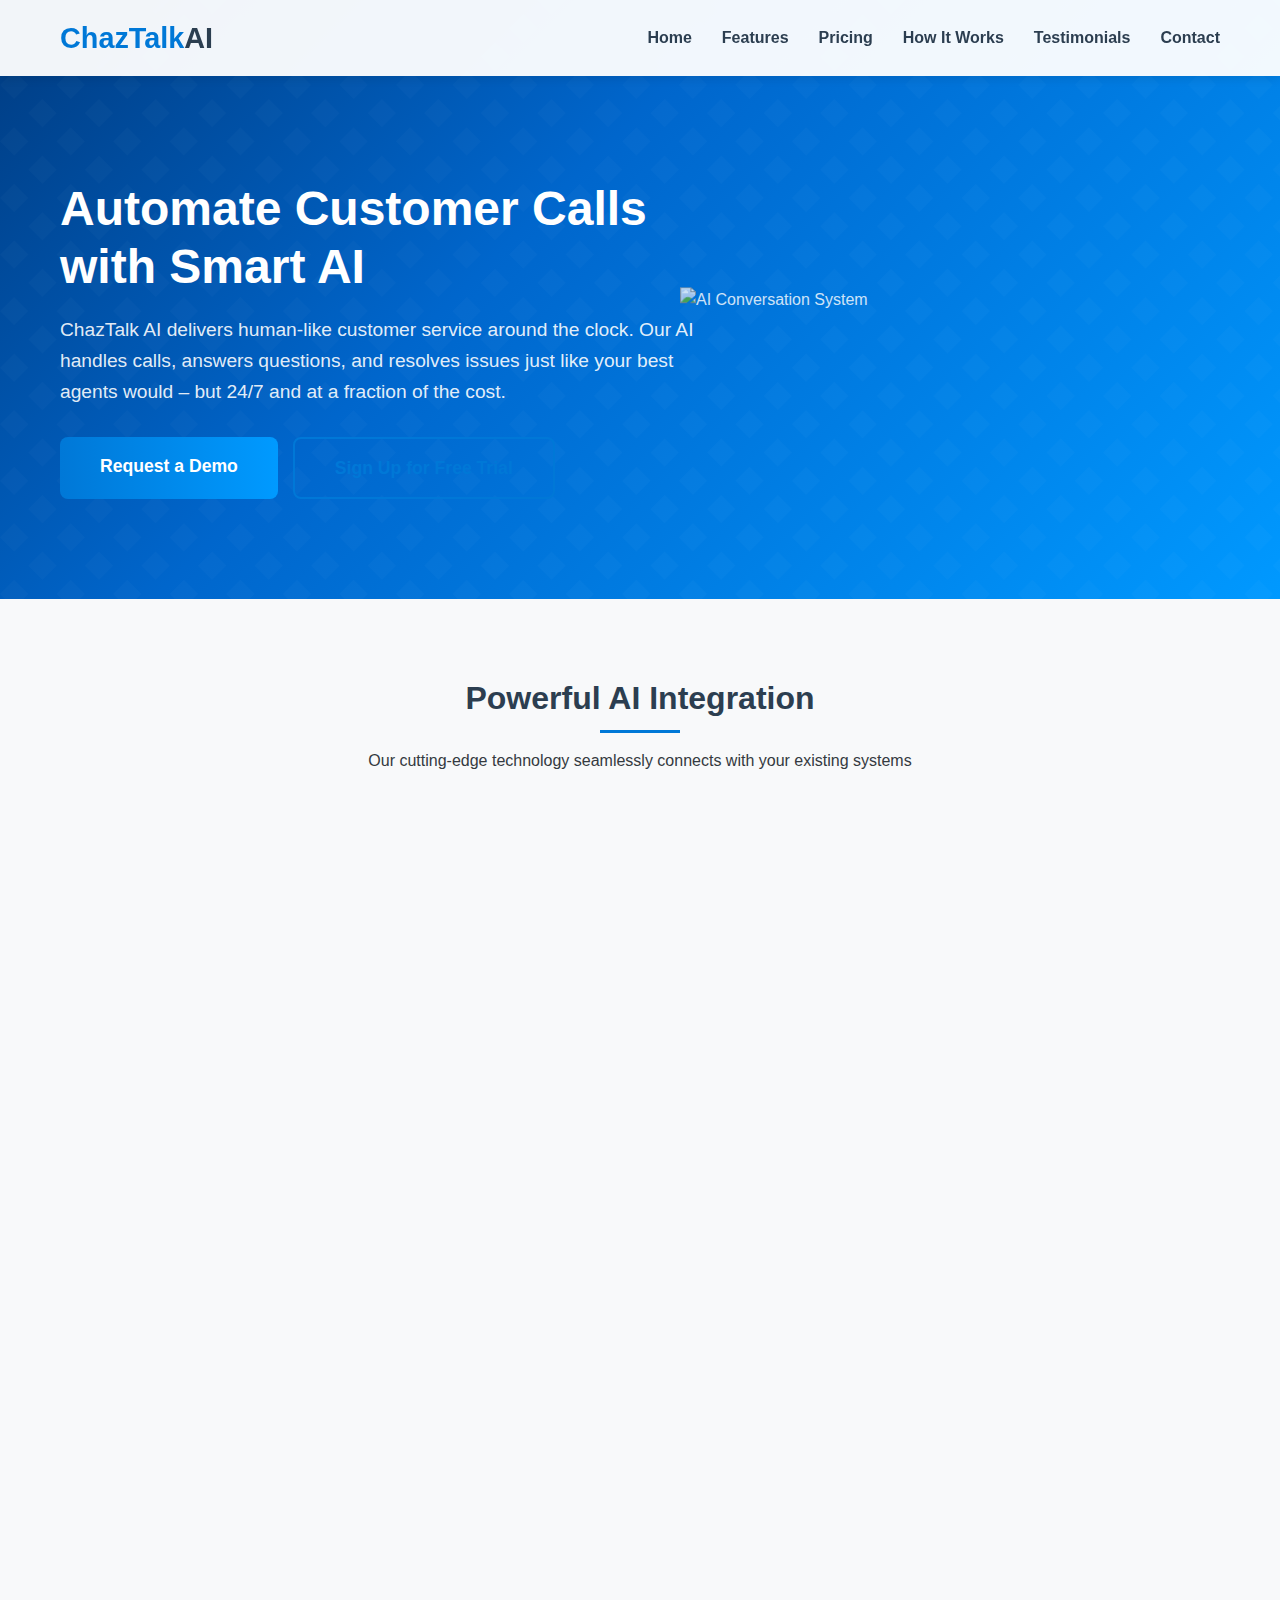
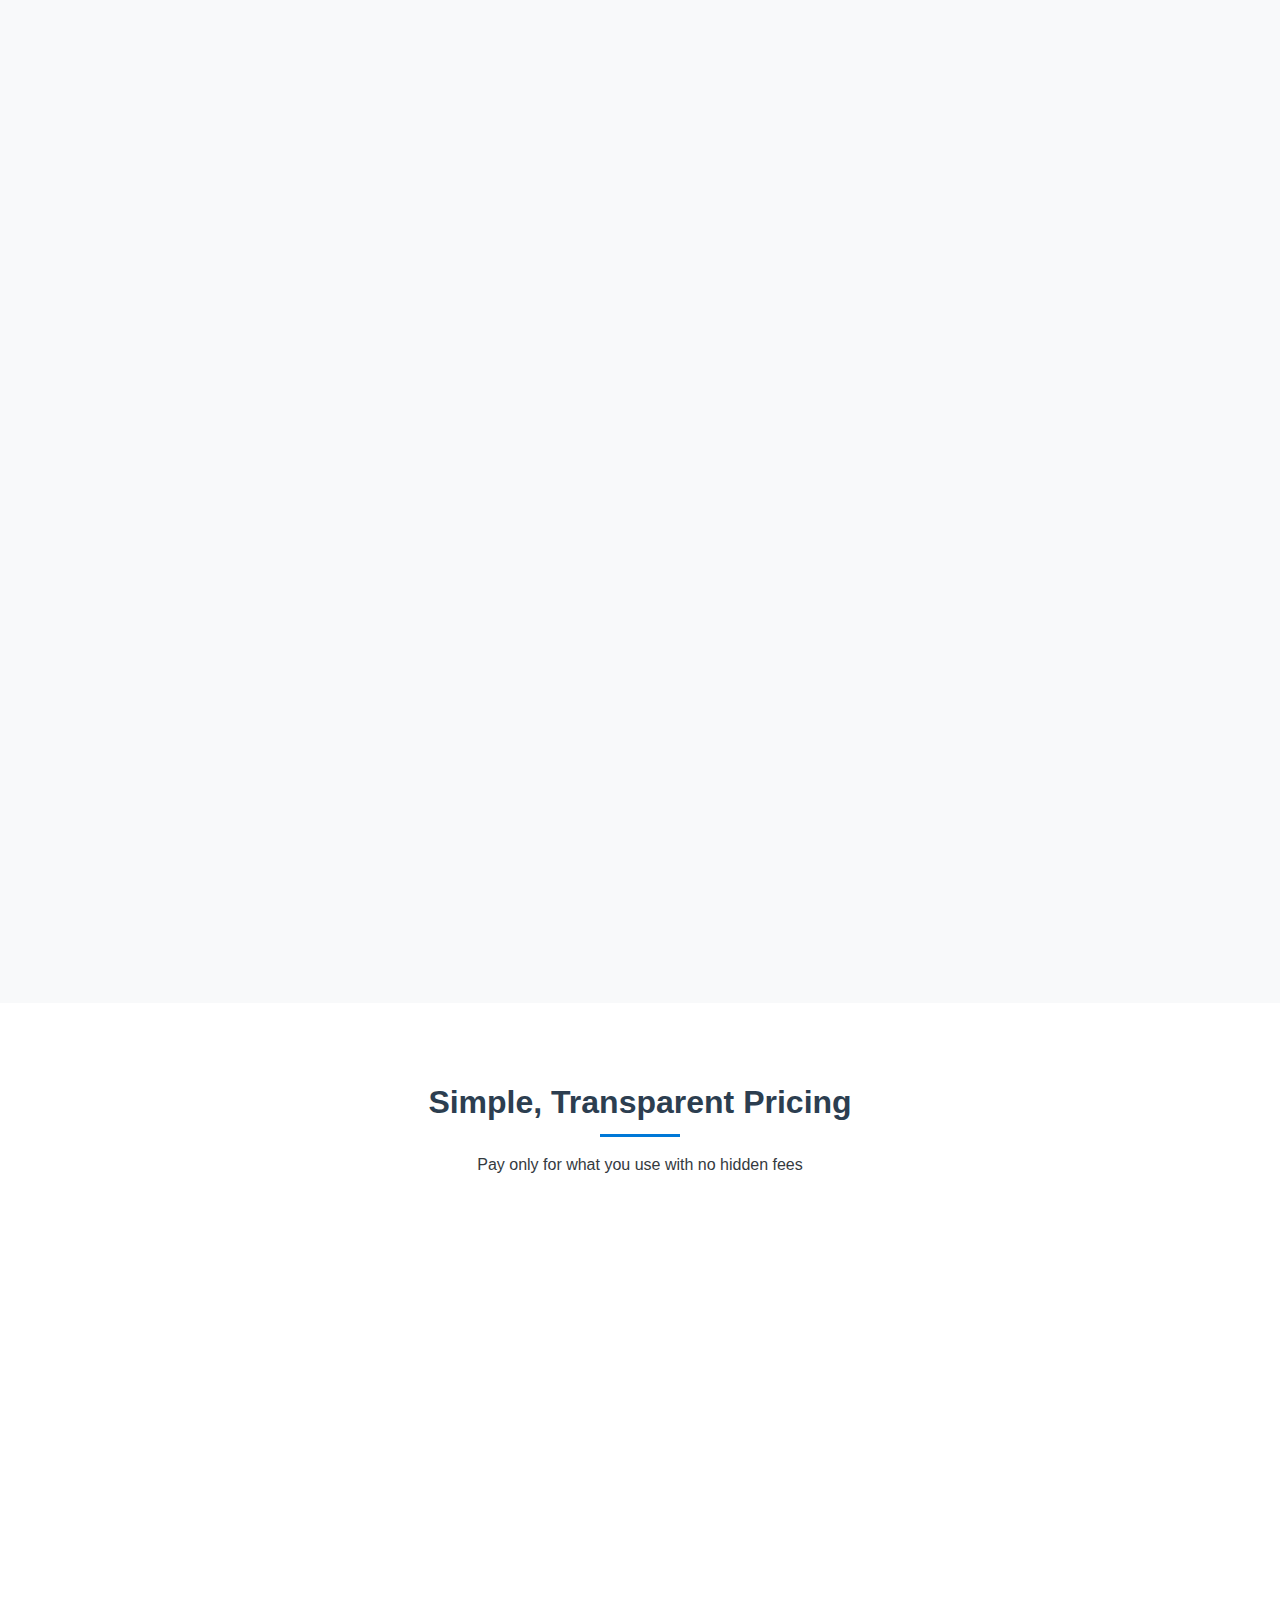
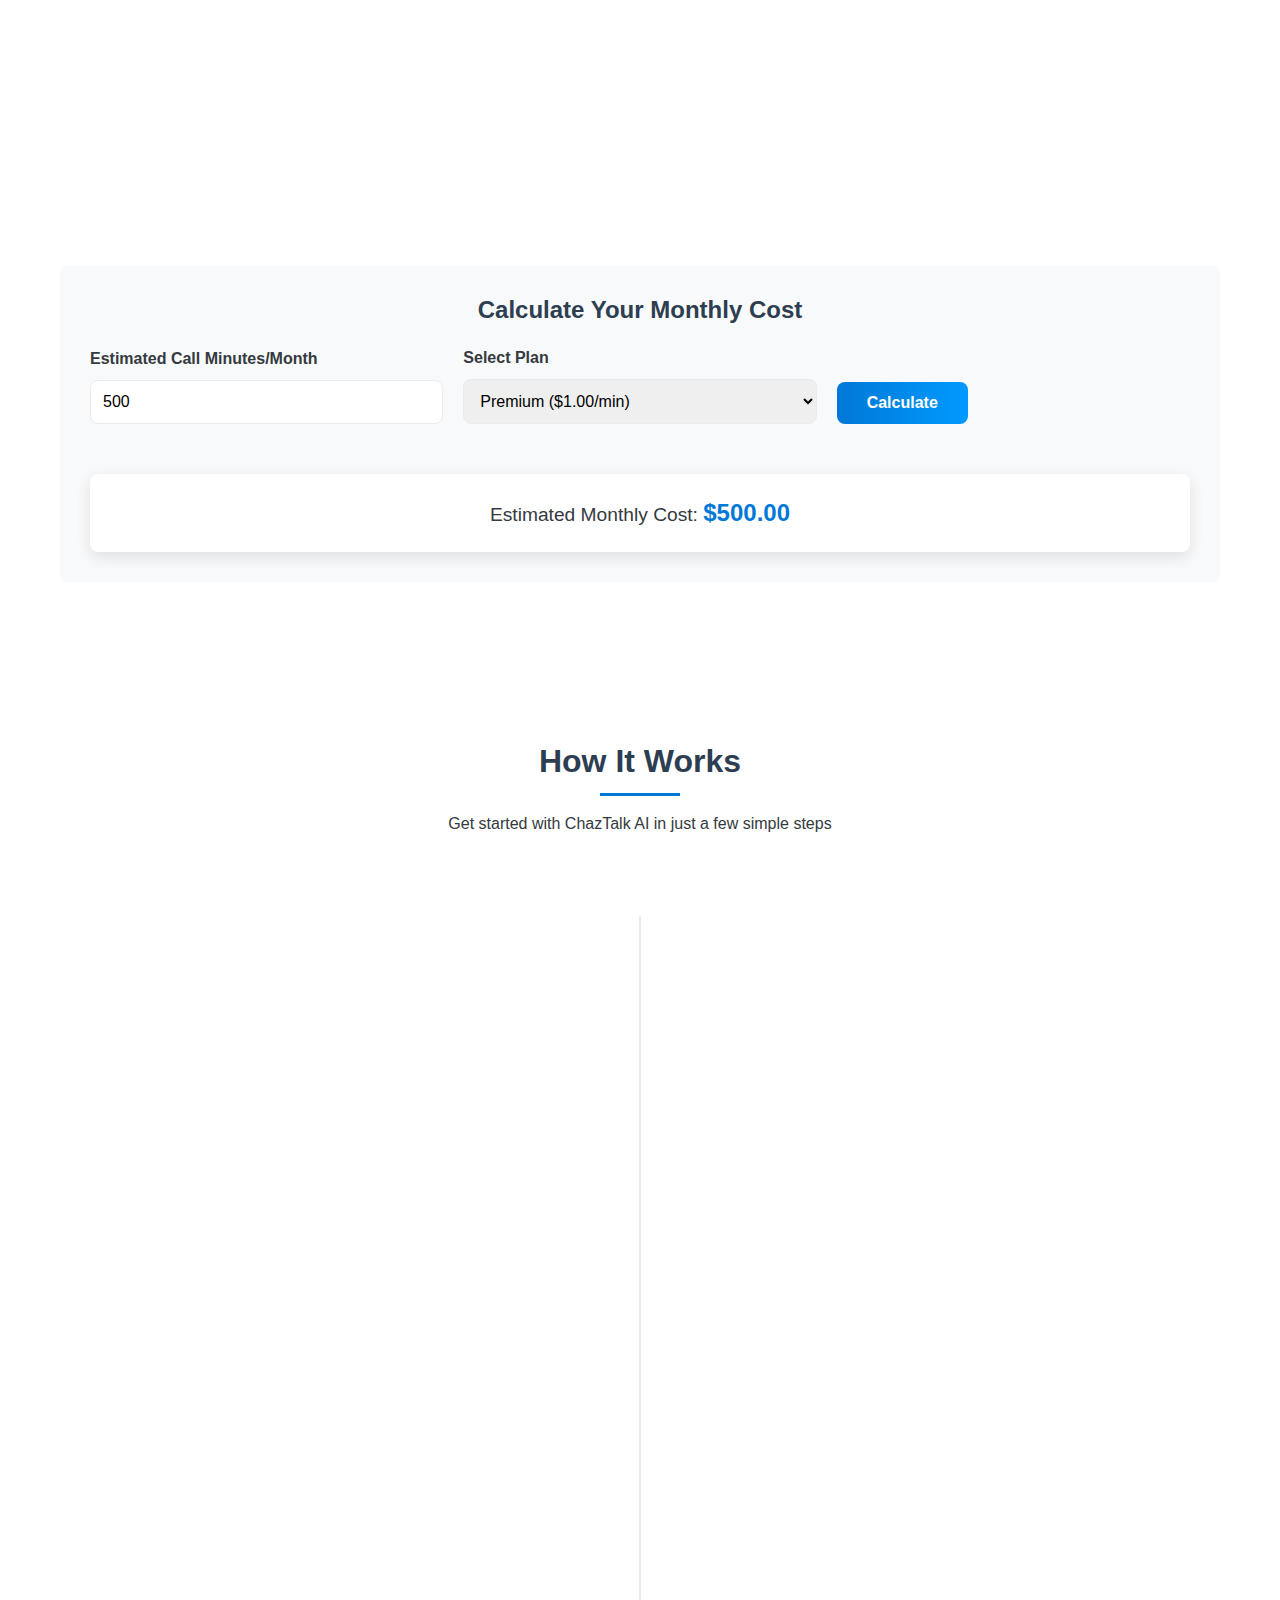
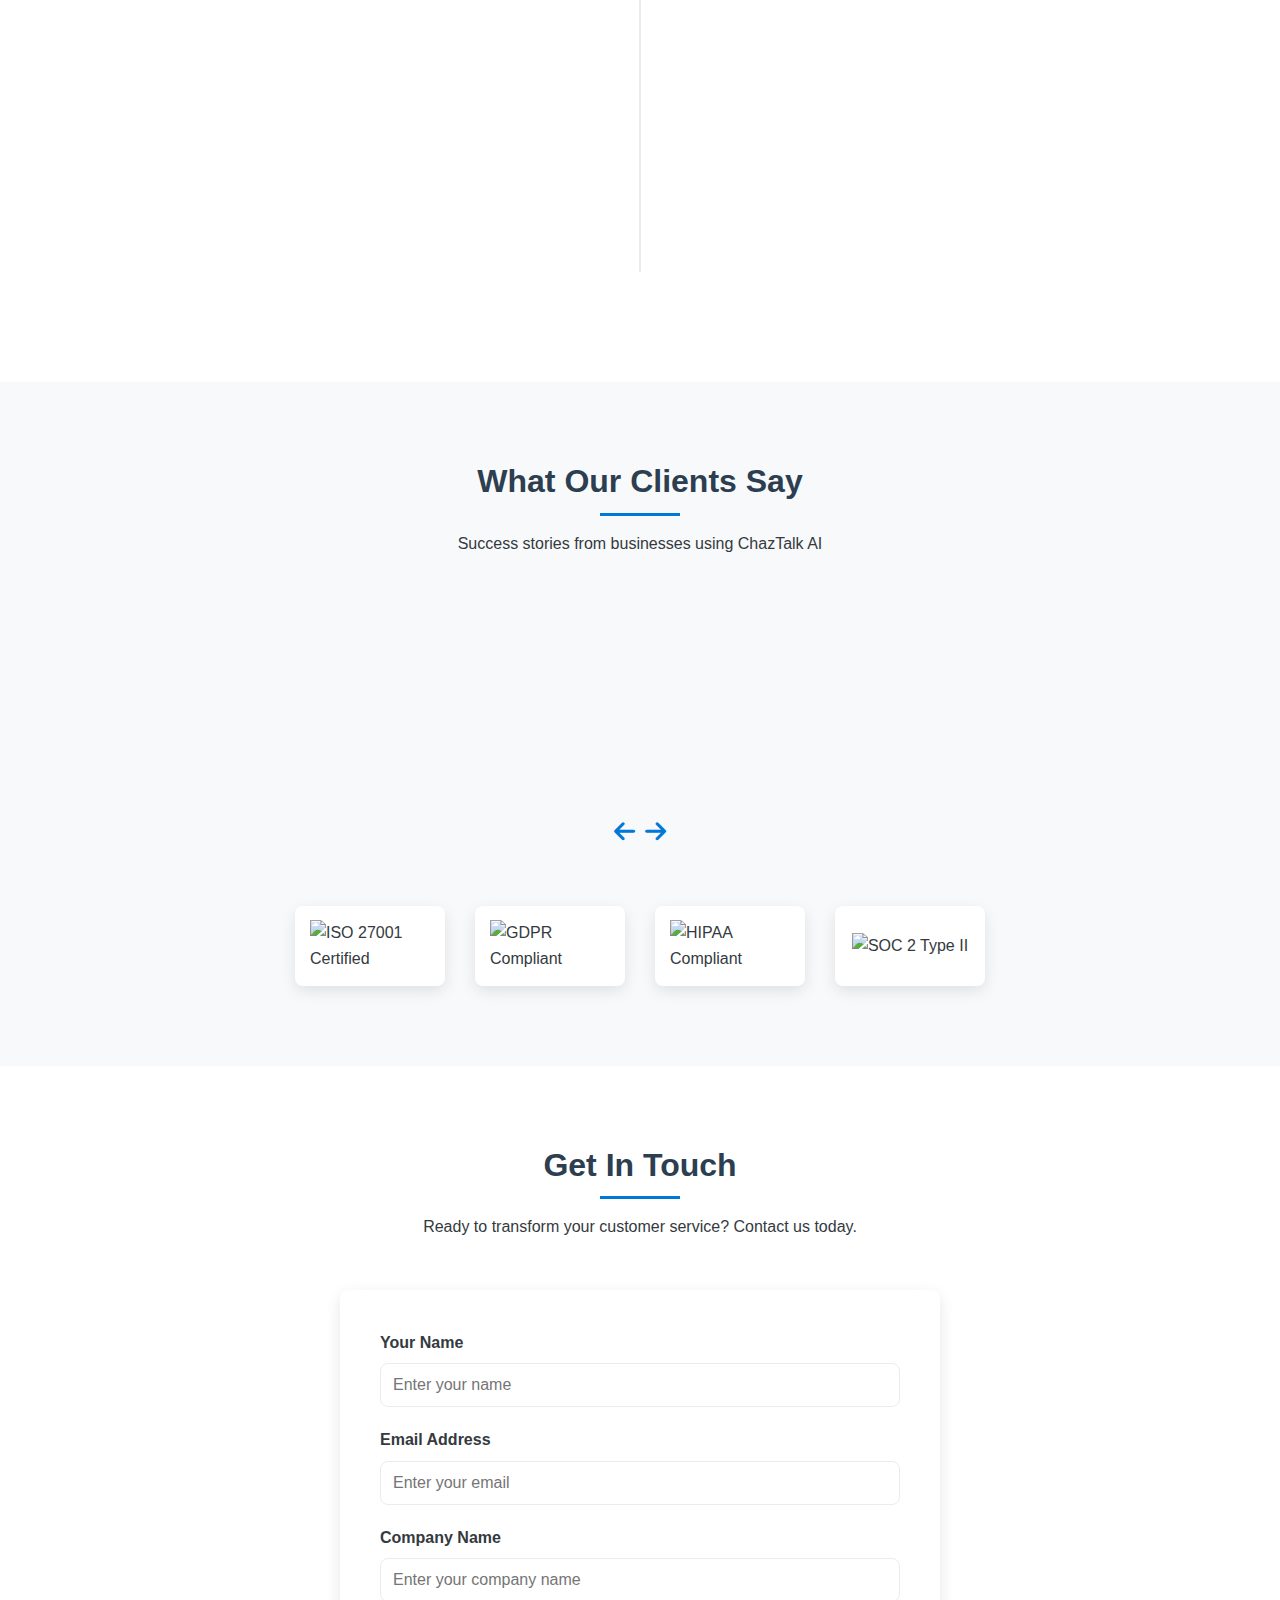
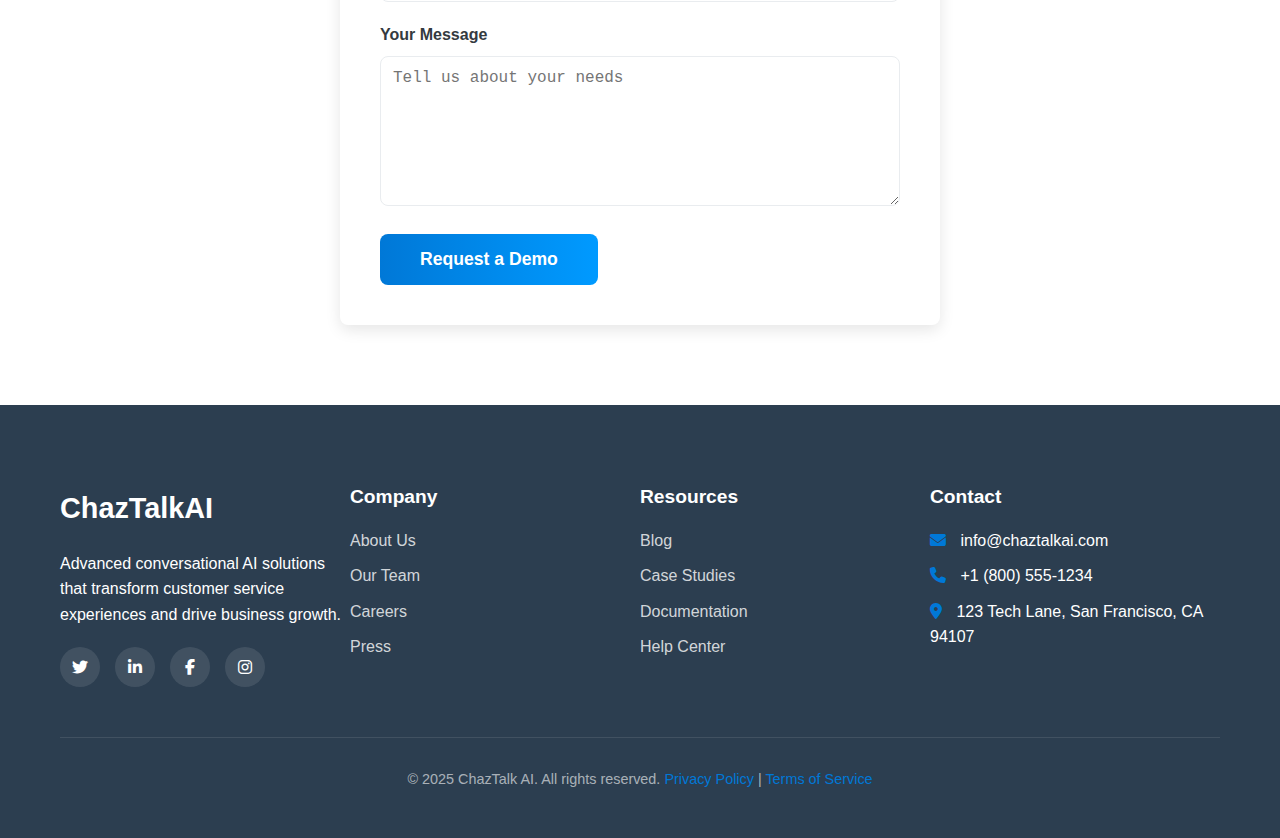
==== index.html @ a745caec "Add files via upload" ====
<!DOCTYPE html>
<html lang="en">
<head>
    <meta charset="UTF-8">
    <meta name="viewport" content="width=device-width, initial-scale=1.0">
    <title>ChazTalk AI - Automate Customer Calls with Smart AI</title>
    <link rel="stylesheet" href="https://cdnjs.cloudflare.com/ajax/libs/font-awesome/6.4.0/css/all.min.css">
    <link rel="stylesheet" href="styles.css">
</head>
<body>
    <!-- Header & Navigation -->
    <header id="header">
        <div class="container flex justify-between items-center">
            <a href="#" class="logo">ChazTalk<span>AI</span></a>
            <button class="mobile-menu-btn" id="mobile-menu-btn">
                <i class="fas fa-bars"></i>
            </button>
            <nav id="nav">
                <ul>
                    <li><a href="#hero">Home</a></li>
                    <li><a href="#features">Features</a></li>
                    <li><a href="#pricing">Pricing</a></li>
                    <li><a href="#journey">How It Works</a></li>
                    <li><a href="#testimonials">Testimonials</a></li>
                    <li><a href="#contact">Contact</a></li>
                </ul>
            </nav>
        </div>
    </header>

    <!-- Hero Section -->
    <section id="hero" class="hero">
        <div class="container">
            <div class="hero-content">
                <h1>Automate Customer Calls with Smart AI</h1>
                <p>ChazTalk AI delivers human-like customer service around the clock. Our AI handles calls, answers questions, and resolves issues just like your best agents would – but 24/7 and at a fraction of the cost.</p>
                <div class="hero-buttons">
                    <a href="#contact" class="btn btn-lg">Request a Demo</a>
                    <a href="#pricing" class="btn btn-lg btn-outline">Sign Up for Free Trial</a>
                </div>
            </div>
            <img src="/api/placeholder/600/400" alt="AI Conversation System" class="hero-image">
        </div>
    </section>

    <!-- Features Section -->
    <section id="features" class="features section">
        <div class="container">
            <div class="section-title">
                <h2>Powerful AI Integration</h2>
                <p>Our cutting-edge technology seamlessly connects with your existing systems</p>
            </div>
            <div class="flex flex-wrap gap-20">
                <div class="feature-card" style="width: 100%;">
                    <div style="display: flex; align-items: center; gap: 30px;">
                        <div style="flex: 1;">
                            <div class="feature-icon">
                                <i class="fas fa-chart-line"></i>
                            </div>
                            <h3>Boosted Lead Conversion 📈</h3>
                            <p>Why does lead conversion matter?<br>
                            Generating leads is just the first step—nurturing and converting them into paying customers is where the real challenge lies. Prospective buyers often have questions, hesitations, or require additional information before making a purchase. ChazTalk AI helps businesses bridge this gap by providing instant, personalized engagement at critical decision-making moments.</p>
                        </div>
                        <div style="flex: 1;">
                            <img src="pics/customerphone.jpg" alt="Lead Conversion" style="width: 100%; border-radius: var(--border-radius); box-shadow: var(--box-shadow);">
                        </div>
                    </div>
                </div>
                <div class="feature-card" style="width: 100%;">
                    <div style="display: flex; align-items: center; gap: 30px;">
                        <div style="flex: 1;">
                            <img src="pics/elevenlabs.jpg" alt="Eleven Labs Voice Synthesis" style="width: 100%; border-radius: var(--border-radius); box-shadow: var(--box-shadow);">
                        </div>
                        <div style="flex: 1;">
                            <div class="feature-icon">
                                <i class="fas fa-microphone"></i>
                            </div>
                            <h3>Eleven Labs Voice</h3>
                            <p>Utilize lifelike voice synthesis that's indistinguishable from human speech, available in multiple languages and accents. Create a consistent brand voice that resonates with your customers and provides a natural, engaging conversation experience.</p>
                        </div>
                    </div>
                </div>
                <div class="feature-card" style="width: 100%;">
                    <div style="display: flex; align-items: center; gap: 30px;">
                        <div style="flex: 1;">
                            <div class="feature-icon">
                                <i class="fas fa-clock"></i>
                            </div>
                            <h3>24/7 Availability 🌍</h3>
                            <p>Unlike human agents, ChazTalk AI never sleeps, providing instant, round-the-clock support to customers worldwide. Whether answering late-night inquiries, capturing leads outside business hours, or assisting international clients in different time zones, AI ensures no opportunity is missed. By automating routine tasks, businesses reduce operational costs while maintaining consistent, high-quality service across websites, mobile apps, and social media. With seamless, 24/7 engagement, companies can enhance customer satisfaction, boost sales, and stay ahead of competitors. 🚀</p>
                        </div>
                        <div style="flex: 1;">
                            <img src="pics/24-7availability.jpg" alt="24/7 Availability" style="width: 100%; border-radius: var(--border-radius); box-shadow: var(--box-shadow);">
                        </div>
                    </div>
                </div>
                <div class="feature-card" style="width: 100%;">
                    <div style="display: flex; align-items: center; gap: 30px;">
                        <div style="flex: 1;">
                            <img src="pics/scalablesolution.jpg" alt="Scalable Solutions" style="width: 100%; border-radius: var(--border-radius); box-shadow: var(--box-shadow);">
                        </div>
                        <div style="flex: 1;">
                            <div class="feature-icon">
                                <i class="fas fa-expand-arrows-alt"></i>
                            </div>
                            <h3>Scalable & Adaptable Solutions 🔄</h3>
                            <p>Whether you're a startup or an enterprise, ChazTalk AI scales effortlessly to match your needs—handling growing customer demand without increasing overhead. It integrates seamlessly with CRMs, e-commerce platforms, and marketing tools, providing real-time, omnichannel support across websites, social media, and messaging apps. Customizable and industry-flexible, it adapts to your business goals, optimizing customer interactions, lead generation, and workflow automation. With 99.9% uptime, faster response times, and up to 60% cost savings, ChazTalk AI empowers businesses to scale efficiently while delivering top-tier experiences. 🚀</p>
                        </div>
                    </div>
                </div>
            </div>
        </div>
    </section>

    <!-- Pricing Section -->
    <section id="pricing" class="pricing section">
        <div class="container">
            <div class="section-title">
                <h2>Simple, Transparent Pricing</h2>
                <p>Pay only for what you use with no hidden fees</p>
            </div>
            <div class="grid grid-cols-3 pricing-table">
                <div class="pricing-card">
                    <h3>Basic</h3>
                    <div class="price">$0.50<small>/minute</small></div>
                    <p>Perfect for small businesses just getting started with AI customer service</p>
                    <ul class="pricing-features">
                        <li><i class="fas fa-check"></i> Up to 1,000 minutes/month</li>
                        <li><i class="fas fa-check"></i> Basic voice customization</li>
                        <li><i class="fas fa-check"></i> Email support</li>
                        <li><i class="fas fa-check"></i> Call analytics dashboard</li>
                    </ul>
                    <a href="#contact" class="btn">Start Free Trial</a>
                </div>
                <div class="pricing-card featured">
                    <h3>Premium</h3>
                    <div class="price">$1.00<small>/minute</small></div>
                    <p>Ideal for growing businesses with moderate call volumes</p>
                    <ul class="pricing-features">
                        <li><i class="fas fa-check"></i> Up to 5,000 minutes/month</li>
                        <li><i class="fas fa-check"></i> Advanced voice customization</li>
                        <li><i class="fas fa-check"></i> Priority email & chat support</li>
                        <li><i class="fas fa-check"></i> Advanced analytics & reporting</li>
                        <li><i class="fas fa-check"></i> Custom conversation flows</li>
                    </ul>
                    <a href="#contact" class="btn">Start Free Trial</a>
                </div>
                <div class="pricing-card">
                    <h3>Enterprise</h3>
                    <div class="price">$1.50<small>/minute</small></div>
                    <p>Comprehensive solution for large-scale operations</p>
                    <ul class="pricing-features">
                        <li><i class="fas fa-check"></i> Unlimited minutes</li>
                        <li><i class="fas fa-check"></i> Full voice & personality customization</li>
                        <li><i class="fas fa-check"></i> 24/7 dedicated support</li>
                        <li><i class="fas fa-check"></i> Enterprise-grade security</li>
                        <li><i class="fas fa-check"></i> API access & custom integrations</li>
                        <li><i class="fas fa-check"></i> Multi-language support</li>
                    </ul>
                    <a href="#contact" class="btn">Contact Sales</a>
                </div>
            </div>

            <!-- Pricing Calculator -->
            <div class="calculator">
                <h3 class="text-center">Calculate Your Monthly Cost</h3>
                <div class="calculator-form">
                    <div class="form-group">
                        <label for="estimated-minutes">Estimated Call Minutes/Month</label>
                        <input type="number" id="estimated-minutes" min="1" value="500">
                    </div>
                    <div class="form-group">
                        <label for="plan">Select Plan</label>
                        <select id="plan">
                            <option value="0.50">Basic ($0.50/min)</option>
                            <option value="1.00" selected>Premium ($1.00/min)</option>
                            <option value="1.50">Enterprise ($1.50/min)</option>
                        </select>
                    </div>
                    <div class="form-group">
                        <button type="button" class="btn" id="calculate-btn">Calculate</button>
                    </div>
                </div>
                <div class="calculator-result" id="calculator-result">
                    <p>Estimated Monthly Cost: <strong id="cost-result">$500.00</strong></p>
                </div>
            </div>
        </div>
    </section>

    <!-- User Journey Section -->
    <section id="journey" class="user-journey section">
        <div class="container">
            <div class="section-title">
                <h2>How It Works</h2>
                <p>Get started with ChazTalk AI in just a few simple steps</p>
            </div>
            <div class="journey-steps">
                <div class="journey-step">
                    <div class="step-number">1</div>
                    <div class="step-content">
                        <h3>Sign Up & Create Account</h3>
                        <p>Create your ChazTalk AI account, select your plan, and set up billing information. Our streamlined onboarding process takes just minutes to complete.</p>
                        <img src="pics/SignUpProcess.jpg" alt="Sign Up Process" style="width: 50%; margin-top: 20px; border-radius: var(--border-radius); box-shadow: var(--box-shadow);">
                    </div>
                </div>
                <div class="journey-step">
                    <div class="step-number">2</div>
                    <div class="step-content">
                        <h3>Configure Your AI Assistant</h3>
                        <p>We customize your AI voice, personality, and conversation flows to match your brand. Train the system on your FAQs, products, and services to create a knowledgeable assistant.</p>
                        <img src="/api/placeholder/800/400" alt="Configure AI Assistant" style="width: 100%; margin-top: 20px; border-radius: var(--border-radius); box-shadow: var(--box-shadow);">
                    </div>
                </div>
                <div class="journey-step">
                    <div class="step-number">3</div>
                    <div class="step-content">
                        <h3>Integrate with Your Systems</h3>
                        <p>Connect ChazTalk AI with your phone systems, CRM, and other business tools. Our team will help ensure a smooth technical integration with minimal disruption.</p>
                        <img src="/api/placeholder/800/400" alt="System Integration" style="width: 100%; margin-top: 20px; border-radius: var(--border-radius); box-shadow: var(--box-shadow);">
                    </div>
                </div>
                <div class="journey-step">
                    <div class="step-number">4</div>
                    <div class="step-content">
                        <h3>Launch, Monitor & Optimize</h3>
                        <p>Go live with your AI assistant and monitor performance through our comprehensive analytics dashboard. Continuously optimize based on real conversation data.</p>
                        <img src="/api/placeholder/800/400" alt="Launch and Monitor" style="width: 100%; margin-top: 20px; border-radius: var(--border-radius); box-shadow: var(--box-shadow);">
                    </div>
                </div>
            </div>
        </div>
    </section>

    <!-- Testimonials Section -->
    <section id="testimonials" class="testimonials section">
        <div class="container">
            <div class="section-title">
                <h2>What Our Clients Say</h2>
                <p>Success stories from businesses using ChazTalk AI</p>
            </div>
            <div class="testimonial-slider">
                <div class="testimonial-track">
                    <div class="testimonial-slide">
                        <div class="testimonial-card">
                            <div class="testimonial-content">
                                <p>"ChazTalk AI has transformed our customer service operations. We've reduced wait times by 85% while maintaining a 95% customer satisfaction score. The AI handles routine inquiries flawlessly, allowing our team to focus on complex issues."</p>
                            </div>
                            <div class="testimonial-author">
                                <img src="/api/placeholder/100/100" alt="Sarah Johnson" class="author-avatar">
                                <div class="author-info">
                                    <h4>Sarah Johnson</h4>
                                    <p>Customer Service Director, TechCorp</p>
                                </div>
                            </div>
                        </div>
                    </div>
                    <div class="testimonial-slide">
                        <div class="testimonial-card">
                            <div class="testimonial-content">
                                <p>"As a small business owner, I couldn't afford a 24/7 call center. ChazTalk AI has given us enterprise-level customer support capability at a fraction of the cost. Our customers love that they can get help anytime, even outside business hours."</p>
                            </div>
                            <div class="testimonial-author">
                                <img src="/api/placeholder/100/100" alt="Michael Chen" class="author-avatar">
                                <div class="author-info">
                                    <h4>Michael Chen</h4>
                                    <p>Owner, Urban Eats Delivery</p>
                                </div>
                            </div>
                        </div>
                    </div>
                    <div class="testimonial-slide">
                        <div class="testimonial-card">
                            <div class="testimonial-content">
                                <p>"The implementation was seamless, and the AI's voice synthesis is remarkably natural. We've seen a 40% increase in call resolution on the first contact. Our customers often don't realize they're speaking with an AI until we tell them."</p>
                            </div>
                            <div class="testimonial-author">
                                <img src="/api/placeholder/100/100" alt="Jessica Williams" class="author-avatar">
                                <div class="author-info">
                                    <h4>Jessica Williams</h4>
                                    <p>VP of Operations, MediHealth Services</p>
                                </div>
                            </div>
                        </div>
                    </div>
                </div>
                <div class="testimonial-nav">
                    <button id="testimonial-prev"><i class="fas fa-arrow-left"></i></button>
                    <button id="testimonial-next"><i class="fas fa-arrow-right"></i></button>
                </div>
            </div>
            <div class="trust-badges">
                <div class="trust-badge">
                    <img src="/api/placeholder/120/60" alt="ISO 27001 Certified">
                </div>
                <div class="trust-badge">
                    <img src="/api/placeholder/120/60" alt="GDPR Compliant">
                </div>
                <div class="trust-badge">
                    <img src="/api/placeholder/120/60" alt="HIPAA Compliant">
                </div>
                <div class="trust-badge">
                    <img src="/api/placeholder/120/60" alt="SOC 2 Type II">
                </div>
            </div>
        </div>
    </section>

    <!-- Contact Section -->
    <section id="contact" class="contact section">
        <div class="container">
            <div class="section-title">
                <h2>Get In Touch</h2>
                <p>Ready to transform your customer service? Contact us today.</p>
            </div>
            <div class="contact-form">
                <form id="contactForm">
                    <div class="form-group">
                        <label for="name">Your Name</label>
                        <input type="text" id="name" placeholder="Enter your name">
                    </div>
                    <div class="form-group">
                        <label for="email">Email Address</label>
                        <input type="email" id="email" placeholder="Enter your email">
                    </div>
                    <div class="form-group">
                        <label for="company">Company Name</label>
                        <input type="text" id="company" placeholder="Enter your company name">
                    </div>
                    <div class="form-group">
                        <label for="message">Your Message</label>
                        <textarea id="message" placeholder="Tell us about your needs"></textarea>
                    </div>
                    <button type="submit" class="btn btn-lg">Request a Demo</button>
                </form>
            </div>
        </div>
    </section>

    <!-- Footer -->
    <footer>
        <div class="container">
            <div class="footer-content grid grid-cols-4">
                <div>
                    <a href="#" class="footer-logo">ChazTalk<span>AI</span></a>
                    <p>Advanced conversational AI solutions that transform customer service experiences and drive business growth.</p>
                    <div class="social-links">
                        <a href="#"><i class="fab fa-twitter"></i></a>
                        <a href="#"><i class="fab fa-linkedin-in"></i></a>
                        <a href="#"><i class="fab fa-facebook-f"></i></a>
                        <a href="#"><i class="fab fa-instagram"></i></a>
                    </div>
                </div>
                <div class="footer-links">
                    <h3>Company</h3>
                    <ul>
                        <li><a href="#">About Us</a></li>
                        <li><a href="#">Our Team</a></li>
                        <li><a href="#">Careers</a></li>
                        <li><a href="#">Press</a></li>
                    </ul>
                </div>
                <div class="footer-links">
                    <h3>Resources</h3>
                    <ul>
                        <li><a href="#">Blog</a></li>
                        <li><a href="#">Case Studies</a></li>
                        <li><a href="#">Documentation</a></li>
                        <li><a href="#">Help Center</a></li>
                    </ul>
                </div>
                <div class="footer-links">
                    <h3>Contact</h3>
                    <div class="footer-info">
                        <p><i class="fas fa-envelope"></i> info@chaztalkai.com</p>
                        <p><i class="fas fa-phone"></i> +1 (800) 555-1234</p>
                        <p><i class="fas fa-map-marker-alt"></i> 123 Tech Lane, San Francisco, CA 94107</p>
                    </div>
                </div>
            </div>
            <div class="footer-bottom">
                <p>&copy; 2025 ChazTalk AI. All rights reserved. <a href="#">Privacy Policy</a> | <a href="#">Terms of Service</a></p>
            </div>
        </div>
    </footer>

    <script src="script.js"></script>
</body>
</html>
---- styles.css ----
/* Reset & Base Styles */
:root {
    --primary: #0078d7;
    --primary-dark: #005fa3;
    --secondary: #2c3e50;
    --light: #f8f9fa;
    --dark: #343a40;
    --success: #28a745;
    --danger: #dc3545;
    --gray: #6c757d;
    --gray-light: #e9ecef;
    --border-radius: 8px;
    --box-shadow: 0 5px 15px rgba(0, 0, 0, 0.1);
    --transition: all 0.3s ease;
}

* {
    margin: 0;
    padding: 0;
    box-sizing: border-box;
}

html {
    scroll-behavior: smooth;
}

body {
    font-family: 'Segoe UI', Tahoma, Geneva, Verdana, sans-serif;
    line-height: 1.6;
    color: var(--dark);
    background-color: #fff;
}

h1, h2, h3, h4, h5, h6 {
    font-weight: 700;
    line-height: 1.2;
    margin-bottom: 1rem;
    color: var(--secondary);
}

h1 {
    font-size: 2.5rem;
}

h2 {
    font-size: 2rem;
}

h3 {
    font-size: 1.5rem;
}

p {
    margin-bottom: 1rem;
}

img {
    max-width: 100%;
    height: auto;
}

a {
    color: var(--primary);
    text-decoration: none;
    transition: var(--transition);
}

a:hover {
    color: var(--primary-dark);
}

.container {
    width: 100%;
    max-width: 1200px;
    margin: 0 auto;
    padding: 0 20px;
}

.section {
    padding: 80px 0;
}

.section-title {
    text-align: center;
    margin-bottom: 50px;
}

.section-title h2 {
    position: relative;
    display: inline-block;
    margin-bottom: 15px;
    padding-bottom: 15px;
}

.section-title h2::after {
    content: '';
    position: absolute;
    bottom: 0;
    left: 50%;
    transform: translateX(-50%);
    width: 80px;
    height: 3px;
    background-color: var(--primary);
}

.text-center {
    text-align: center;
}

.btn {
    display: inline-block;
    padding: 12px 30px;
    background: linear-gradient(to right, var(--primary), #009aff);
    color: white;
    border: none;
    border-radius: var(--border-radius);
    cursor: pointer;
    transition: var(--transition);
    font-size: 1rem;
    font-weight: 600;
    text-align: center;
}

.btn:hover {
    background-color: var(--primary-dark);
    color: white;
    transform: translateY(-2px);
    box-shadow: var(--box-shadow);
}

.btn-outline {
    background: transparent;
    border: 2px solid var(--primary);
    color: var(--primary);
}

.btn-outline:hover {
    background: linear-gradient(to right, var(--primary), #009aff);
    color: white;
}

.btn-lg {
    padding: 15px 40px;
    font-size: 1.1rem;
}

.flex {
    display: flex;
}

.flex-wrap {
    flex-wrap: wrap;
}

.justify-between {
    justify-content: space-between;
}

.items-center {
    align-items: center;
}

.gap-20 {
    gap: 20px;
}

.grid {
    display: grid;
}

.grid-cols-1 {
    grid-template-columns: 1fr;
}

.grid-cols-2 {
    grid-template-columns: repeat(2, 1fr);
}

.grid-cols-3 {
    grid-template-columns: repeat(3, 1fr);
}

.grid-cols-4 {
    grid-template-columns: repeat(4, 1fr);
}

/* Header & Navigation */
header {
    position: fixed;
    top: 0;
    left: 0;
    width: 100%;
    background-color: rgba(255, 255, 255, 0.95);
    box-shadow: 0 2px 10px rgba(0, 0, 0, 0.1);
    z-index: 1000;
    padding: 15px 0;
    transition: var(--transition);
}

header.scrolled {
    padding: 10px 0;
}

.logo {
    font-size: 1.8rem;
    font-weight: 800;
    color: var(--primary);
}

.logo span {
    color: var(--secondary);
}

nav ul {
    list-style: none;
    display: flex;
    gap: 30px;
}

nav ul li a {
    color: var(--secondary);
    font-weight: 600;
    font-size: 1rem;
}

nav ul li a:hover {
    color: var(--primary);
}

.mobile-menu-btn {
    display: none;
    background: none;
    border: none;
    font-size: 1.5rem;
    cursor: pointer;
    color: var(--secondary);
}

/* Hero Section */
.hero {
    background: linear-gradient(135deg, #003b80 0%, #0066cc 40%, #0099ff 100%);
    color: white;
    padding: 180px 0 100px;
    position: relative;
    overflow: hidden;
}

.hero::after {
    content: '';
    position: absolute;
    top: 0;
    left: 0;
    width: 100%;
    height: 100%;
    background-image: url('[data-uri]');
    opacity: 0.4;
}

.hero-content {
    position: relative;
    z-index: 10;
    max-width: 650px;
}

.hero h1 {
    font-size: 3rem;
    margin-bottom: 20px;
    color: white;
}

.hero p {
    font-size: 1.2rem;
    margin-bottom: 30px;
    color: rgba(255, 255, 255, 0.9);
}

.hero-buttons {
    display: flex;
    gap: 15px;
}

.hero-image {
    position: absolute;
    top: 50%;
    right: 0;
    transform: translateY(-50%);
    width: 50%;
    max-width: 600px;
    opacity: 0.8;
}

/* Features Section */
.features {
    background-color: var(--light);
    position: relative;
}

.feature-card {
    background-color: white;
    border-radius: var(--border-radius);
    padding: 30px;
    box-shadow: var(--box-shadow);
    transition: var(--transition);
    margin-bottom: 20px;
}

.feature-card:hover {
    transform: translateY(-5px);
}

.feature-icon {
    width: 70px;
    height: 70px;
    background: linear-gradient(135deg, rgba(0, 120, 215, 0.1) 0%, rgba(0, 153, 255, 0.2) 100%);
    border-radius: 50%;
    display: flex;
    align-items: center;
    justify-content: center;
    margin-bottom: 20px;
    color: var(--primary);
    font-size: 1.8rem;
}

/* Pricing Section */
.pricing {
    background-color: white;
}

.pricing-table {
    grid-gap: 30px;
}

.pricing-card {
    background-color: white;
    border-radius: var(--border-radius);
    box-shadow: var(--box-shadow);
    padding: 40px 30px;
    text-align: center;
    transition: var(--transition);
    position: relative;
    border: 1px solid var(--gray-light);
    height: 100%;
}

.pricing-card.featured {
    transform: scale(1.05);
    border-color: var(--primary);
}

.pricing-card.featured::before {
    content: 'Most Popular';
    position: absolute;
    top: -12px;
    left: 50%;
    transform: translateX(-50%);
    background-color: var(--primary);
    color: white;
    padding: 5px 15px;
    border-radius: 20px;
    font-size: 0.8rem;
    font-weight: 600;
}

.pricing-card h3 {
    color: var(--secondary);
    margin-bottom: 15px;
}

.price {
    font-size: 2.5rem;
    font-weight: 800;
    color: var(--primary);
    margin-bottom: 20px;
}

.price small {
    font-size: 1rem;
    color: var(--gray);
    font-weight: 400;
}

.pricing-features {
    list-style: none;
    margin: 25px 0;
}

.pricing-features li {
    margin-bottom: 15px;
    color: var(--secondary);
}

.pricing-features li i {
    color: var(--success);
    margin-right: 5px;
}

.pricing-card .btn {
    width: 100%;
}

/* Calculator */
.calculator {
    background-color: var(--light);
    padding: 30px;
    border-radius: var(--border-radius);
    margin-top: 50px;
}

.calculator h3 {
    margin-bottom: 20px;
}

.calculator-form {
    display: flex;
    flex-wrap: wrap;
    gap: 20px;
    align-items: flex-end;
}

.calculator-form .form-group {
    flex: 1;
    min-width: 200px;
}

.calculator-form label {
    display: block;
    margin-bottom: 8px;
    font-weight: 600;
}

.calculator-form input,
.calculator-form select {
    width: 100%;
    padding: 12px;
    border: 1px solid var(--gray-light);
    border-radius: var(--border-radius);
    font-size: 1rem;
}

.calculator-result {
    margin-top: 30px;
    text-align: center;
    padding: 20px;
    background-color: white;
    border-radius: var(--border-radius);
    box-shadow: var(--box-shadow);
    transition: all 0.3s ease;
}

.calculator-result p {
    margin-bottom: 0;
    font-size: 1.2rem;
}

.calculator-result strong {
    font-size: 1.5rem;
    color: var(--primary);
}

/* User Journey */
.user-journey {
    background-color: white;
}

.journey-steps {
    position: relative;
}

.journey-steps::before {
    content: '';
    position: absolute;
    top: 30px;
    left: calc(50% - 1px);
    width: 2px;
    height: calc(100% - 60px);
    background-color: var(--gray-light);
}

.journey-step {
    display: flex;
    margin-bottom: 50px;
    position: relative;
}

.journey-step:last-child {
    margin-bottom: 0;
}

.step-number {
    width: 60px;
    height: 60px;
    background-color: var(--primary);
    color: white;
    border-radius: 50%;
    display: flex;
    align-items: center;
    justify-content: center;
    font-size: 1.5rem;
    font-weight: 700;
    margin-right: 30px;
    flex-shrink: 0;
    position: relative;
    z-index: 2;
}

.step-content {
    background-color: white;
    padding: 30px;
    border-radius: var(--border-radius);
    box-shadow: var(--box-shadow);
    flex: 1;
}

.step-content h3 {
    margin-bottom: 15px;
}

/* Testimonials */
.testimonials {
    background-color: var(--light);
}

.testimonial-slider {
    overflow: hidden;
    position: relative;
}

.testimonial-track {
    display: flex;
    transition: transform 0.5s ease;
}

.testimonial-slide {
    min-width: 100%;
    padding: 0 15px;
}

.testimonial-card {
    background-color: white;
    border-radius: var(--border-radius);
    padding: 30px;
    box-shadow: var(--box-shadow);
    position: relative;
}

.testimonial-card::before {
    content: '\201C';
    font-size: 4rem;
    font-family: Georgia, serif;
    color: var(--primary);
    position: absolute;
    top: 10px;
    left: 20px;
    opacity: 0.2;
}

.testimonial-content {
    margin-bottom: 20px;
    font-style: italic;
    color: var(--dark);
}

.testimonial-author {
    display: flex;
    align-items: center;
}

.author-avatar {
    width: 50px;
    height: 50px;
    border-radius: 50%;
    margin-right: 15px;
    object-fit: cover;
}

.author-info h4 {
    margin-bottom: 0;
    font-size: 1.1rem;
}

.author-info p {
    margin-bottom: 0;
    color: var(--gray);
    font-size: 0.9rem;
}

.testimonial-nav {
    display: flex;
    justify-content: center;
    margin-top: 30px;
    gap: 10px;
}

.testimonial-nav button {
    background: none;
    border: none;
    font-size: 1.5rem;
    color: var(--primary);
    cursor: pointer;
    transition: var(--transition);
}

.testimonial-nav button:hover {
    color: var(--primary-dark);
}

.trust-badges {
    display: flex;
    flex-wrap: wrap;
    justify-content: center;
    gap: 30px;
    margin-top: 60px;
}

.trust-badge {
    display: flex;
    align-items: center;
    justify-content: center;
    width: 150px;
    height: 80px;
    background-color: white;
    border-radius: var(--border-radius);
    box-shadow: var(--box-shadow);
    padding: 15px;
}

/* Contact Section */
.contact {
    position: relative;
}

.contact-form {
    background-color: white;
    border-radius: var(--border-radius);
    box-shadow: var(--box-shadow);
    padding: 40px;
    max-width: 600px;
    margin: 0 auto;
}

.form-group {
    margin-bottom: 20px;
}

.form-group label {
    display: block;
    margin-bottom: 8px;
    font-weight: 600;
}

.form-group input,
.form-group textarea {
    width: 100%;
    padding: 12px;
    border: 1px solid var(--gray-light);
    border-radius: var(--border-radius);
    font-size: 1rem;
    transition: var(--transition);
}

.form-group input:focus,
.form-group textarea:focus {
    outline: none;
    border-color: var(--primary);
    box-shadow: 0 0 0 3px rgba(0, 120, 215, 0.2);
}

.form-group textarea {
    height: 150px;
    resize: vertical;
}

/* Footer */
footer {
    background-color: var(--secondary);
    color: white;
    padding: 80px 0 30px;
}

.footer-content {
    margin-bottom: 50px;
}

.footer-logo {
    font-size: 1.8rem;
    font-weight: 800;
    color: white;
    margin-bottom: 20px;
    display: block;
}

.footer-info {
    margin-top: 20px;
}

.footer-info p {
    margin-bottom: 10px;
}

.footer-info p i {
    margin-right: 10px;
    color: var(--primary);
}

.footer-links h3 {
    color: white;
    margin-bottom: 20px;
    font-size: 1.2rem;
}

.footer-links ul {
    list-style: none;
}

.footer-links ul li {
    margin-bottom: 10px;
}

.footer-links ul li a {
    color: rgba(255, 255, 255, 0.8);
    transition: var(--transition);
}

.footer-links ul li a:hover {
    color: white;
    padding-left: 5px;
}

.social-links {
    display: flex;
    gap: 15px;
    margin-top: 20px;
}

.social-links a {
    display: flex;
    align-items: center;
    justify-content: center;
    width: 40px;
    height: 40px;
    background-color: rgba(255, 255, 255, 0.1);
    color: white;
    border-radius: 50%;
    transition: var(--transition);
}

.social-links a:hover {
    background-color: var(--primary);
    transform: translateY(-3px);
}

.footer-bottom {
    border-top: 1px solid rgba(255, 255, 255, 0.1);
    padding-top: 30px;
    text-align: center;
    color: rgba(255, 255, 255, 0.6);
    font-size: 0.9rem;
}

/* Form Success Message */
.form-success {
    background-color: rgba(40, 167, 69, 0.1);
    border-left: 4px solid var(--success);
    padding: 15px;
    margin-top: 20px;
    border-radius: var(--border-radius);
    color: var(--success);
    display: flex;
    align-items: center;
}

.form-success i {
    font-size: 1.5rem;
    margin-right: 10px;
}

/* Animations */
@keyframes pulse {
    0% { transform: scale(1); }
    50% { transform: scale(1.05); }
    100% { transform: scale(1); }
}

/* Loading Animation */
.loading {
    display: inline-block;
    position: relative;
    width: 80px;
    height: 80px;
}

.loading div {
    position: absolute;
    top: 33px;
    width: 13px;
    height: 13px;
    border-radius: 50%;
    background: var(--primary);
    animation-timing-function: cubic-bezier(0, 1, 1, 0);
}

.loading div:nth-child(1) {
    left: 8px;
    animation: loading1 0.6s infinite;
}

.loading div:nth-child(2) {
    left: 8px;
    animation: loading2 0.6s infinite;
}

.loading div:nth-child(3) {
    left: 32px;
    animation: loading2 0.6s infinite;
}

.loading div:nth-child(4) {
    left: 56px;
    animation: loading3 0.6s infinite;
}

@keyframes loading1 {
    0% { transform: scale(0); }
    100% { transform: scale(1); }
}

@keyframes loading2 {
    0% { transform: translate(0, 0); }
    100% { transform: translate(24px, 0); }
}

@keyframes loading3 {
    0% { transform: scale(1); }
    100% { transform: scale(0); }
}

/* Scroll Animation */
.fade-in {
    opacity: 0;
    transform: translateY(20px);
    transition: opacity 0.6s ease, transform 0.6s ease;
}

.fade-in.visible {
    opacity: 1;
    transform: translateY(0);
}

/* Media Queries */
@media (max-width: 992px) {
    h1 {
        font-size: 2.2rem;
    }

    h2 {
        font-size: 1.8rem;
    }

    .section {
        padding: 60px 0;
    }

    .grid-cols-4 {
        grid-template-columns: repeat(2, 1fr);
        gap: 30px;
    }

    .grid-cols-3 {
        grid-template-columns: repeat(2, 1fr);
        gap: 30px;
    }

    .hero {
        padding: 150px 0 80px;
    }
    
    .hero-image {
        display: none;
    }
    
    .hero-content {
        max-width: 100%;
    }

    .journey-steps::before {
        left: 30px;
    }

    .pricing-card.featured {
        transform: scale(1);
    }
    
    .feature-card > div {
        flex-direction: column;
    }
    
    .feature-card > div > div {
        width: 100%;
        flex: none !important;
        margin-bottom: 20px;
    }
}

@media (max-width: 768px) {
    header .container {
        flex-direction: column;
        gap: 15px;
    }

    nav {
        display: none;
    }

    nav.active {
        display: block;
        width: 100%;
    }

    nav ul {
        flex-direction: column;
        gap: 10px;
    }

    .mobile-menu-btn {
        display: block;
        position: absolute;
        top: 25px;
        right: 20px;
    }

    .grid-cols-2 {
        grid-template-columns: 1fr;
    }

    .grid-cols-3,
    .grid-cols-4 {
        grid-template-columns: 1fr;
        gap: 20px;
    }

    .hero-buttons {
        flex-direction: column;
    }

    .calculator-form {
        flex-direction: column;
        gap: 15px;
    }

    footer .grid {
        gap: 30px;
    }
    
    .feature-card {
        flex-direction: column !important;
        align-items: flex-start !important;
    }
    
    .feature-card > div {
        min-width: 100% !important;
    }
}

/* Print Styles */
@media print {
    header, 
    footer, 
    .hero-buttons, 
    .testimonial-slider, 
    .contact-form,
    .mobile-menu-btn {
        display: none !important;
    }
    
    body {
        font-size: 12pt;
        color: #000;
        background: #fff;
    }
    
    .container {
        width: 100%;
        max-width: none;
        padding: 0;
    }
    
    .hero {
        background: none;
        color: #000;
        padding: 20px 0;
    }
    
    .hero h1, 
    .hero p {
        color: #000;
    }
    
    .section {
        padding: 20px 0;
        page-break-inside: avoid;
    }
    
    .feature-card,
    .pricing-card,
    .step-content {
        box-shadow: none;
        border: 1px solid #ddd;
    }
    
    a {
        text-decoration: underline;
        color: #000;
    }
    
    a[href]:after {
        content: " (" attr(href) ")";
        font-size: 90%;
    }
}
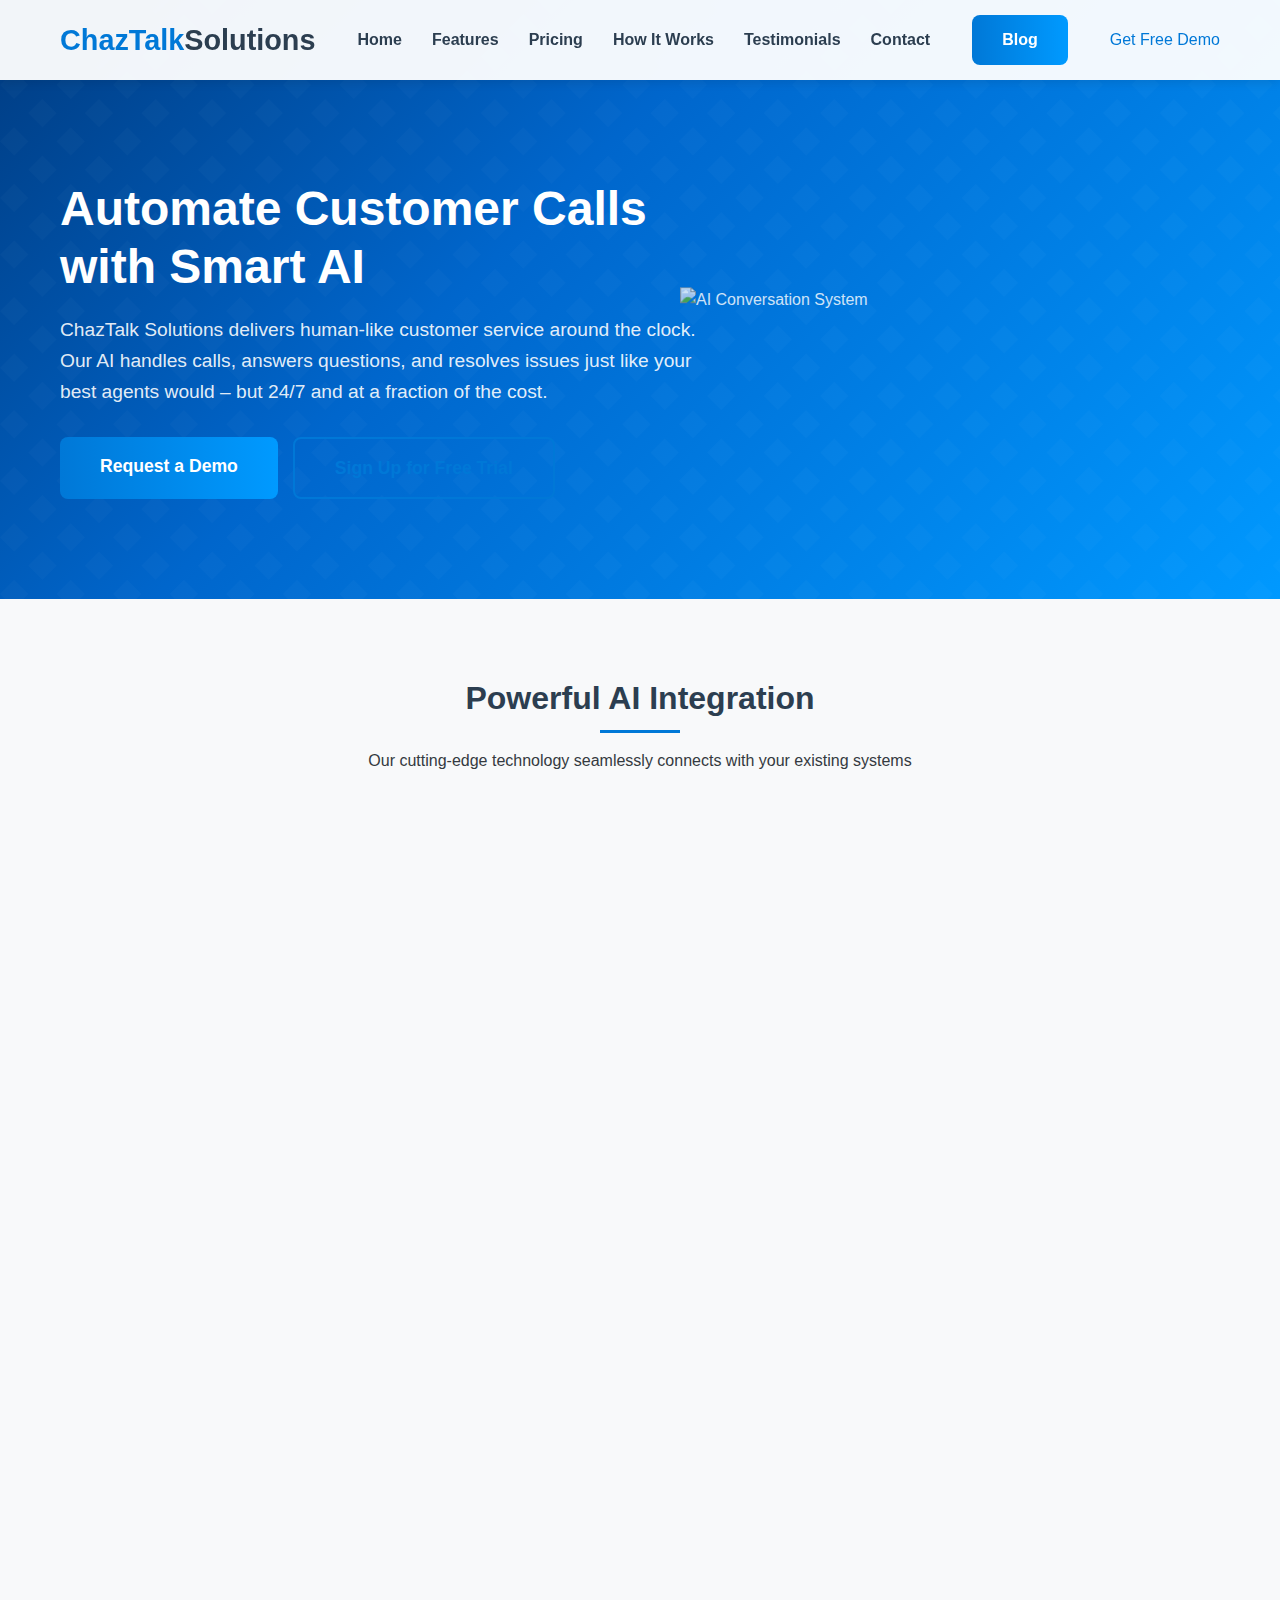
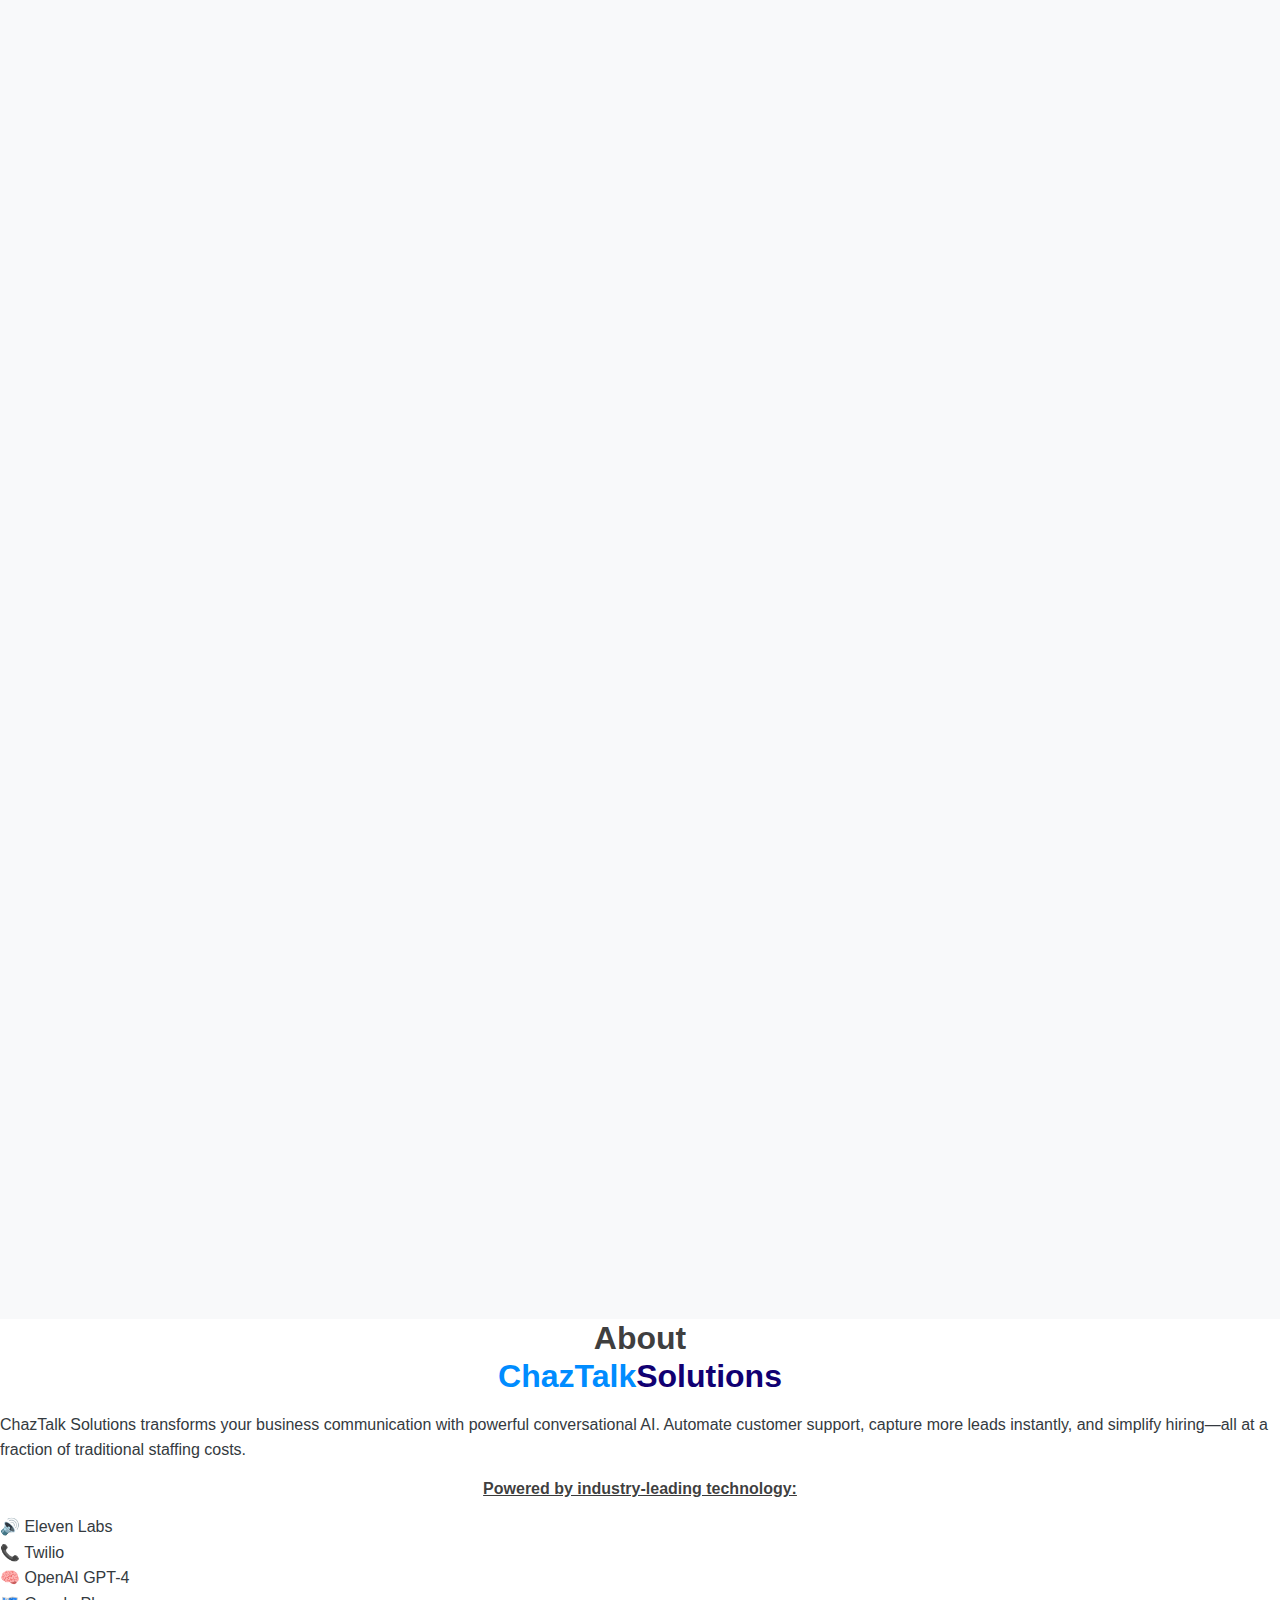
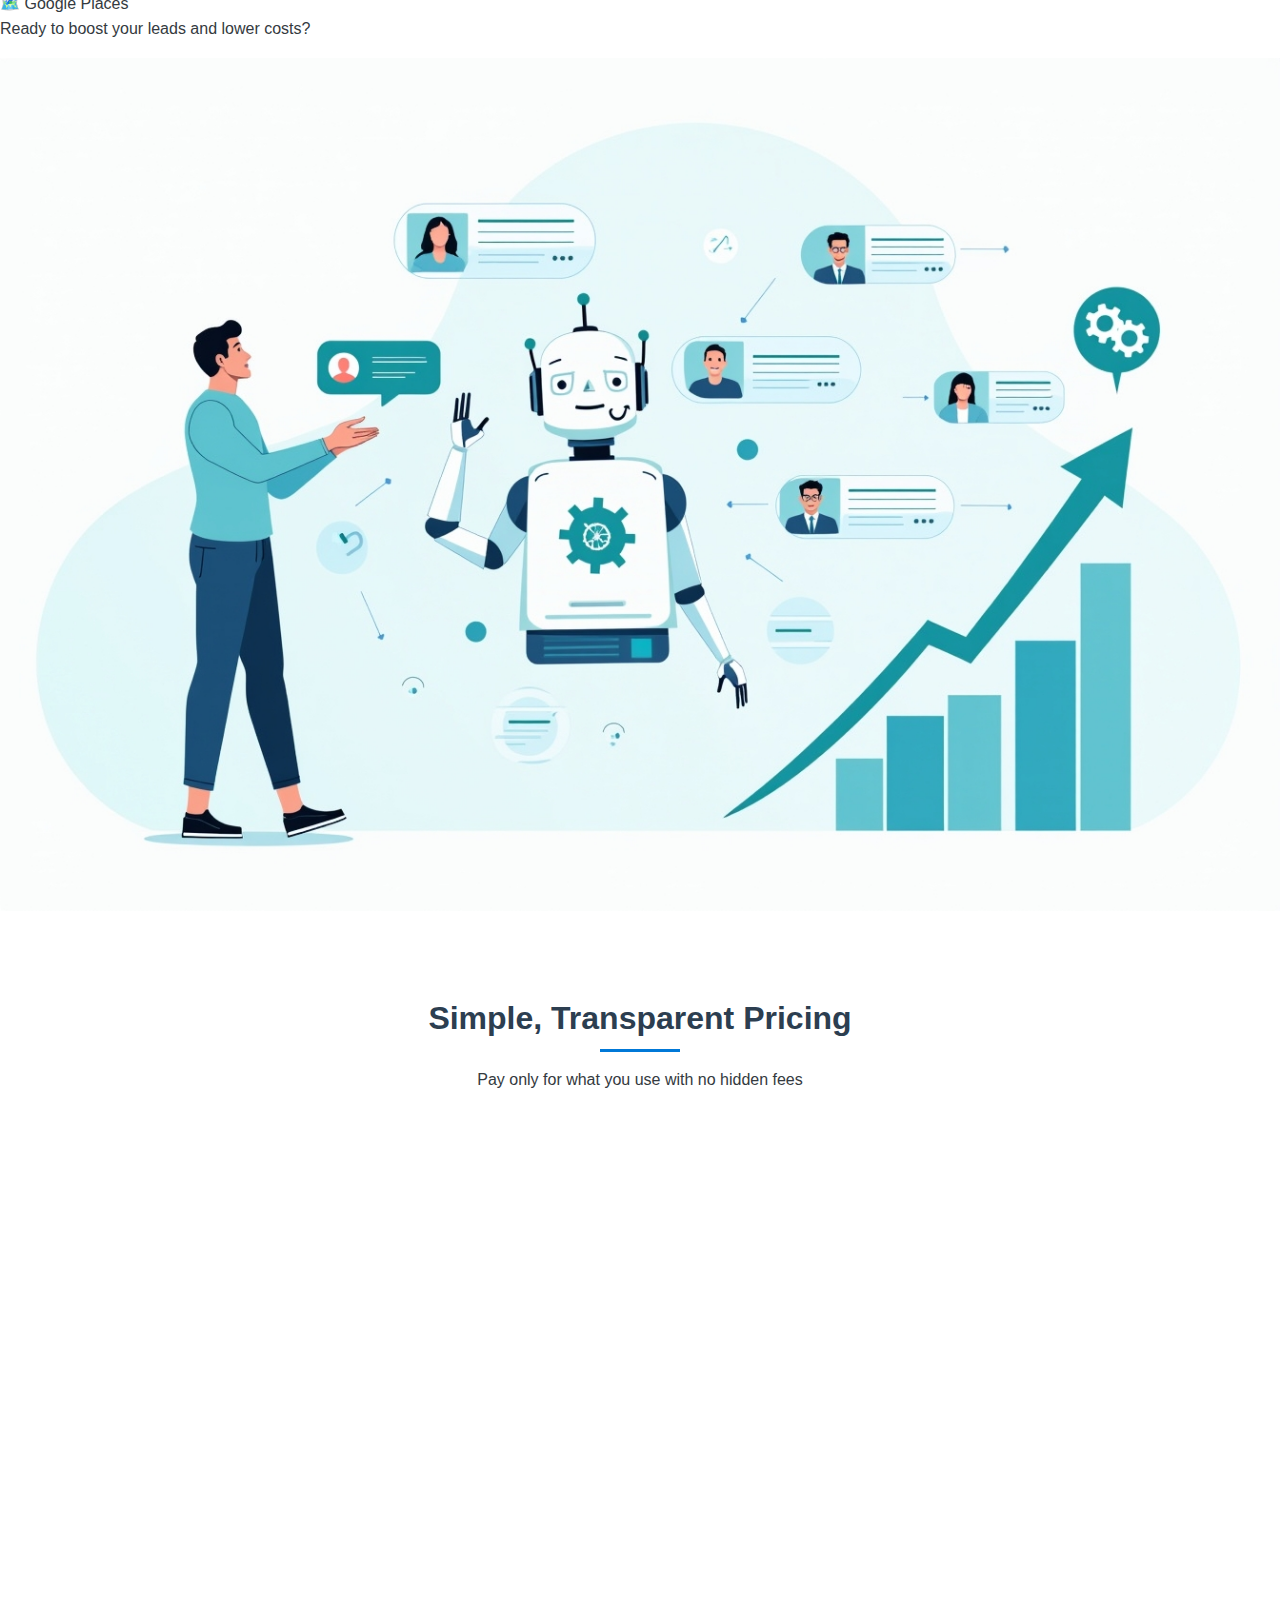
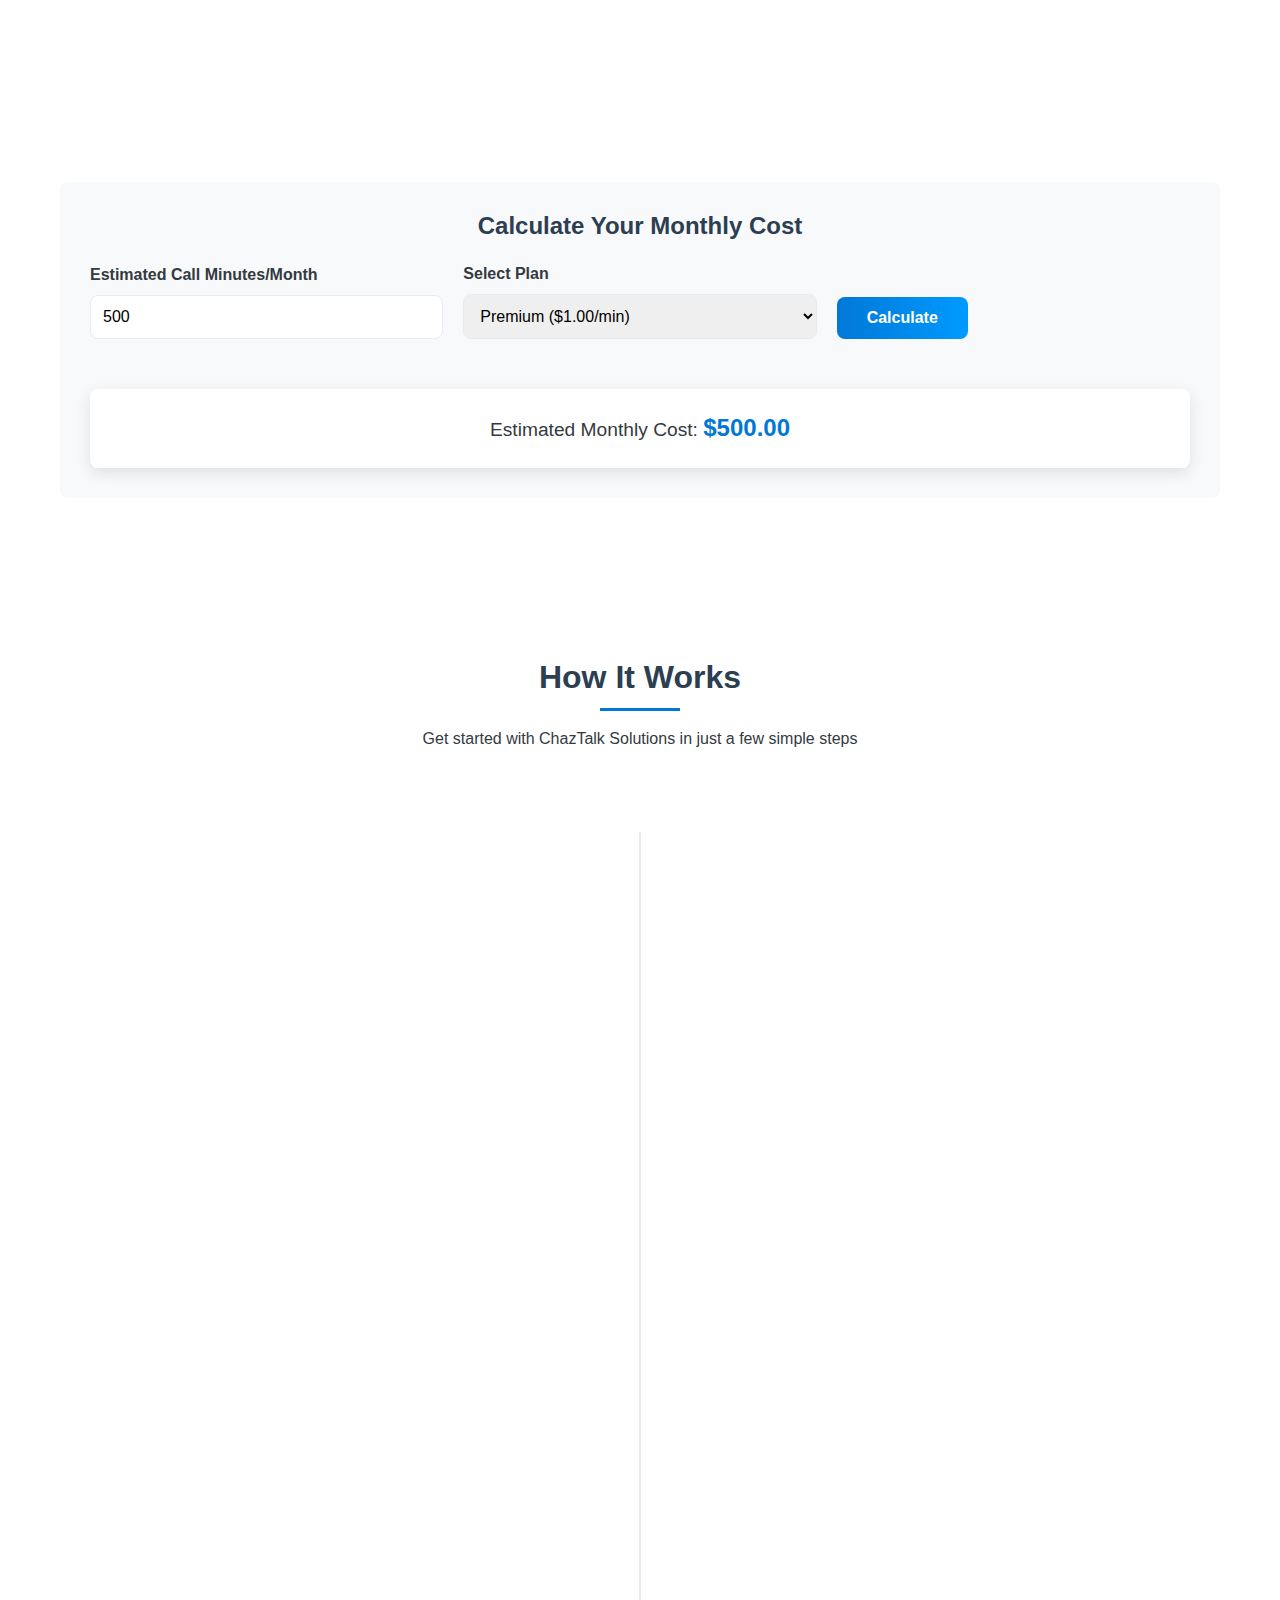
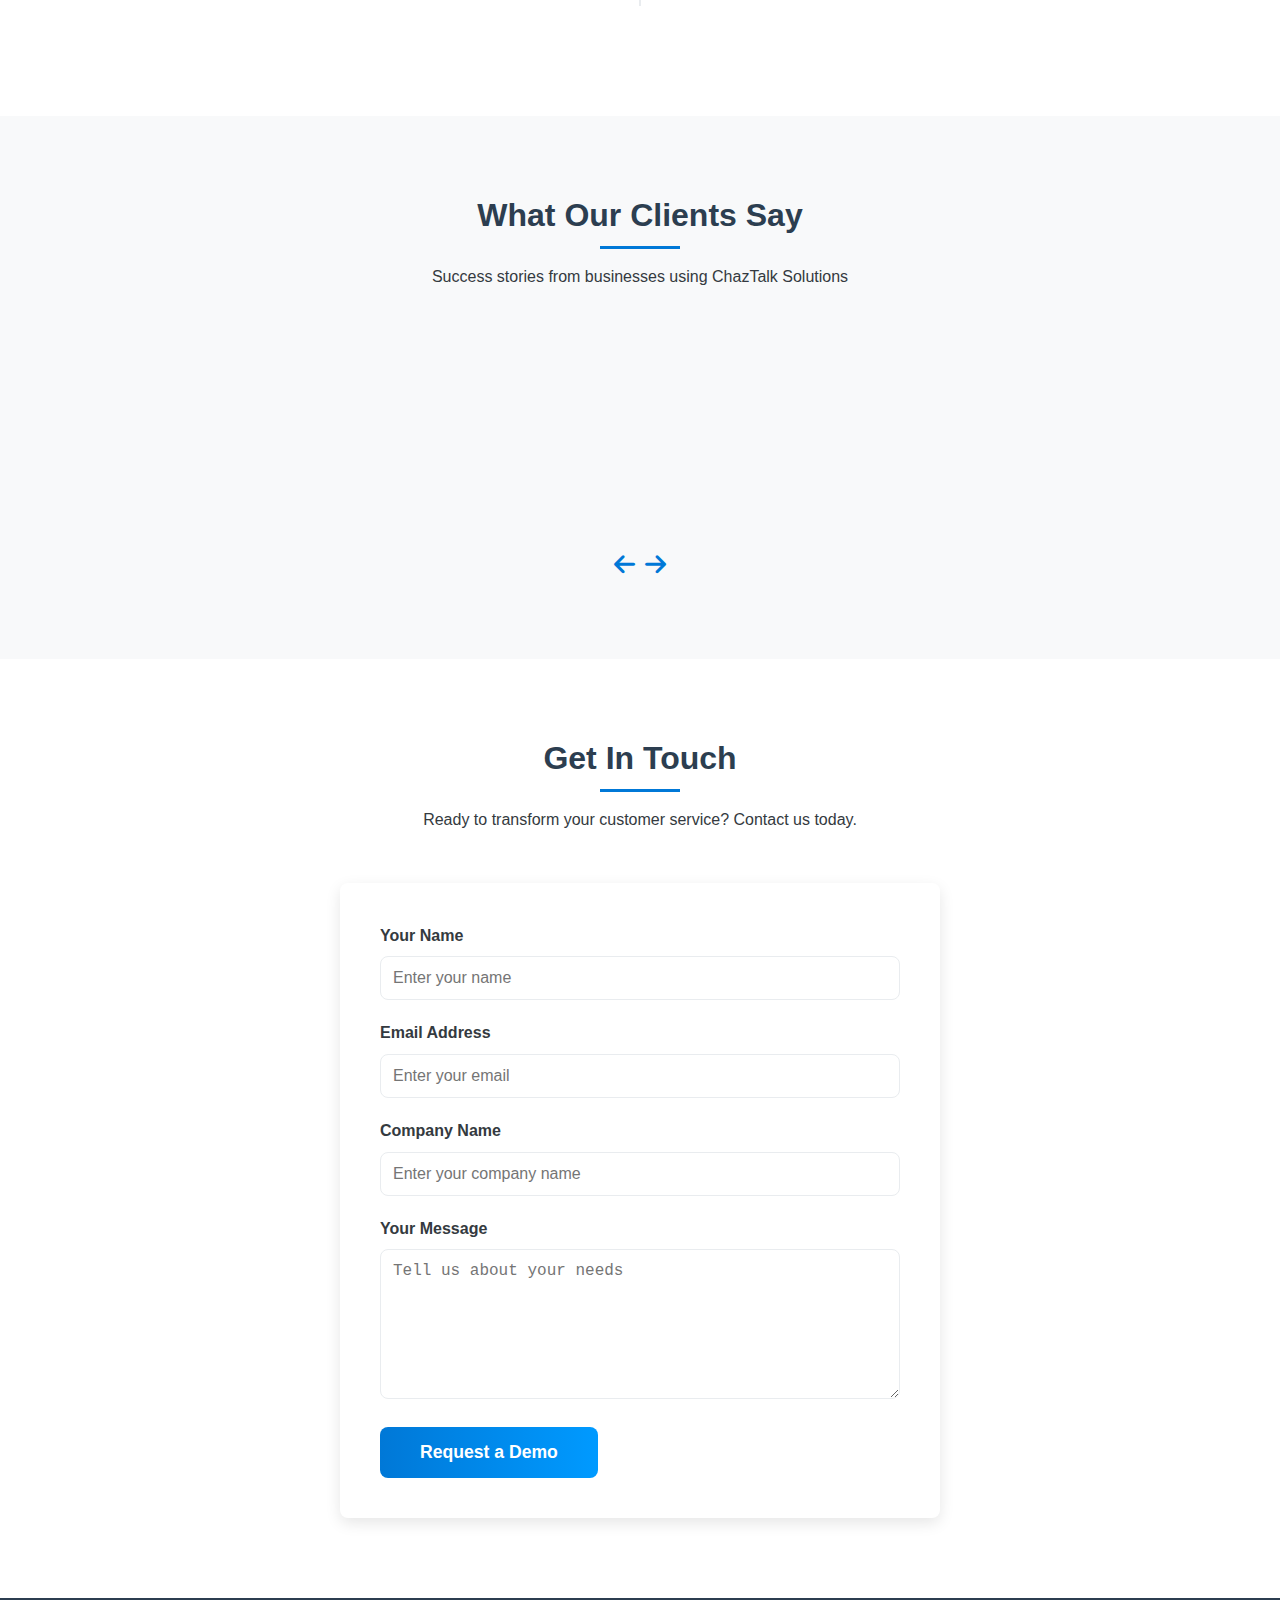
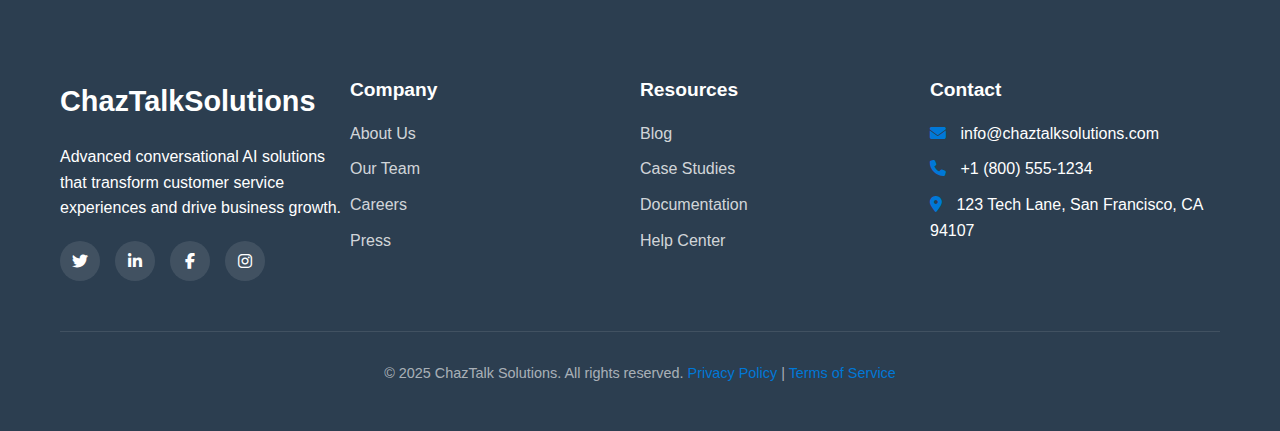
==== commit 62d6c0bc: "Update index.html update" ====
--- a/index.html
+++ b/index.html
@@ -3,7 +3,7 @@
 <head>
     <meta charset="UTF-8">
     <meta name="viewport" content="width=device-width, initial-scale=1.0">
-    <title>ChazTalk AI - Automate Customer Calls with Smart AI</title>
+    <title>ChazTalk Solutions - Automate Customer Calls with Smart AI</title>
     <link rel="stylesheet" href="https://cdnjs.cloudflare.com/ajax/libs/font-awesome/6.4.0/css/all.min.css">
     <link rel="stylesheet" href="styles.css">
 </head>
@@ -11,7 +11,7 @@
     <!-- Header & Navigation -->
     <header id="header">
         <div class="container flex justify-between items-center">
-            <a href="#" class="logo">ChazTalk<span>AI</span></a>
+            <a href="#" class="logo">ChazTalk<span>Solutions</span></a>
             <button class="mobile-menu-btn" id="mobile-menu-btn">
                 <i class="fas fa-bars"></i>
             </button>
@@ -25,6 +25,8 @@
                     <li><a href="#contact">Contact</a></li>
                 </ul>
             </nav>
+            <a href="blog.html" class="btn">Blog</a>
+            <a href="#contact" class="cta-button" aria-label="Get a Free Demo">Get Free Demo</a>
         </div>
     </header>
 
@@ -33,7 +35,7 @@
         <div class="container">
             <div class="hero-content">
                 <h1>Automate Customer Calls with Smart AI</h1>
-                <p>ChazTalk AI delivers human-like customer service around the clock. Our AI handles calls, answers questions, and resolves issues just like your best agents would – but 24/7 and at a fraction of the cost.</p>
+                <p>ChazTalk Solutions delivers human-like customer service around the clock. Our AI handles calls, answers questions, and resolves issues just like your best agents would – but 24/7 and at a fraction of the cost.</p>
                 <div class="hero-buttons">
                     <a href="#contact" class="btn btn-lg">Request a Demo</a>
                     <a href="#pricing" class="btn btn-lg btn-outline">Sign Up for Free Trial</a>
@@ -59,7 +61,7 @@
                             </div>
                             <h3>Boosted Lead Conversion 📈</h3>
                             <p>Why does lead conversion matter?<br>
-                            Generating leads is just the first step—nurturing and converting them into paying customers is where the real challenge lies. Prospective buyers often have questions, hesitations, or require additional information before making a purchase. ChazTalk AI helps businesses bridge this gap by providing instant, personalized engagement at critical decision-making moments.</p>
+                            Generating leads is just the first step—nurturing and converting them into paying customers is where the real challenge lies. Prospective buyers often have questions, hesitations, or require additional information before making a purchase. ChazTalk Solutions helps businesses bridge this gap by providing instant, personalized engagement at critical decision-making moments.</p>
                         </div>
                         <div style="flex: 1;">
                             <img src="pics/customerphone.jpg" alt="Lead Conversion" style="width: 100%; border-radius: var(--border-radius); box-shadow: var(--box-shadow);">
@@ -87,7 +89,7 @@
                                 <i class="fas fa-clock"></i>
                             </div>
                             <h3>24/7 Availability 🌍</h3>
-                            <p>Unlike human agents, ChazTalk AI never sleeps, providing instant, round-the-clock support to customers worldwide. Whether answering late-night inquiries, capturing leads outside business hours, or assisting international clients in different time zones, AI ensures no opportunity is missed. By automating routine tasks, businesses reduce operational costs while maintaining consistent, high-quality service across websites, mobile apps, and social media. With seamless, 24/7 engagement, companies can enhance customer satisfaction, boost sales, and stay ahead of competitors. 🚀</p>
+                            <p>Unlike human agents, ChazTalk Solutions never sleeps, providing instant, round-the-clock support to customers worldwide. Whether answering late-night inquiries, capturing leads outside business hours, or assisting international clients in different time zones, AI ensures no opportunity is missed. By automating routine tasks, businesses reduce operational costs while maintaining consistent, high-quality service across websites, mobile apps, and social media. With seamless, 24/7 engagement, companies can enhance customer satisfaction, boost sales, and stay ahead of competitors. 🚀</p>
                         </div>
                         <div style="flex: 1;">
                             <img src="pics/24-7availability.jpg" alt="24/7 Availability" style="width: 100%; border-radius: var(--border-radius); box-shadow: var(--box-shadow);">
@@ -104,10 +106,58 @@
                                 <i class="fas fa-expand-arrows-alt"></i>
                             </div>
                             <h3>Scalable & Adaptable Solutions 🔄</h3>
-                            <p>Whether you're a startup or an enterprise, ChazTalk AI scales effortlessly to match your needs—handling growing customer demand without increasing overhead. It integrates seamlessly with CRMs, e-commerce platforms, and marketing tools, providing real-time, omnichannel support across websites, social media, and messaging apps. Customizable and industry-flexible, it adapts to your business goals, optimizing customer interactions, lead generation, and workflow automation. With 99.9% uptime, faster response times, and up to 60% cost savings, ChazTalk AI empowers businesses to scale efficiently while delivering top-tier experiences. 🚀</p>
-                        </div>
-                    </div>
-                </div>
+                            <p>Whether you're a startup or an enterprise, ChazTalk Solutions scales effortlessly to match your needs—handling growing customer demand without increasing overhead. It integrates seamlessly with CRMs, e-commerce platforms, and marketing tools, providing real-time, omnichannel support across websites, social media, and messaging apps. Customizable and industry-flexible, it adapts to your business goals, optimizing customer interactions, lead generation, and workflow automation. With 99.9% uptime, faster response times, and up to 60% cost savings, ChazTalk Solutions empowers businesses to scale efficiently while delivering top-tier experiences. 🚀</p>
+                        </div>
+                    </div>
+                </div>
+            </div>
+        </div>
+    </section>
+    <section class="about-section">
+        <div class="floating-shapes">
+            <div class="shape shape-1"></div>
+            <div class="shape shape-2"></div>
+            <div class="shape shape-3"></div>
+        </div>
+        
+        <div class="about-container">
+            <div class="about-content">
+                <h2 style="text-align: center; color: rgb(0, 140, 255);"><span style="color: rgba(0, 0, 0, 0.774);">About</span><br> ChazTalk<span style="color: rgb(17, 0, 114);">Solutions</span></h2>
+                <p class="about-description">
+                    ChazTalk Solutions transforms your business communication with powerful conversational AI. 
+                    Automate customer support, capture more leads instantly, and simplify hiring—all at a fraction of traditional staffing costs.
+                </p>
+                
+                <div class="tech-partners">
+                    <h4 style="text-align: center; color: rgba(0, 0, 0, 0.774); text-decoration: underline;">Powered by industry-leading technology:</h4>
+                    <div class="partners-grid">
+                        <div class="partner-badge">
+                            <span class="partner-icon">🔊</span>
+                            Eleven Labs
+                        </div>
+                        <div class="partner-badge">
+                            <span class="partner-icon">📞</span>
+                            Twilio
+                        </div>
+                        <div class="partner-badge">
+                            <span class="partner-icon">🧠</span>
+                            OpenAI GPT-4
+                        </div>
+                        <div class="partner-badge">
+                            <span class="partner-icon">🗺️</span>
+                            Google Places
+                        </div>
+                    </div>
+                </div>
+                
+                <div class="cta-container">
+                    <p class="cta-text">Ready to boost your leads and lower costs?</p>
+                </div>
+                
+            </div>
+            
+            <div class="about-image-container">
+                <img src="pics/about.jpeg" alt="ChazTalk Solutions Platform" class="about-image">
             </div>
         </div>
     </section>
@@ -193,15 +243,14 @@
         <div class="container">
             <div class="section-title">
                 <h2>How It Works</h2>
-                <p>Get started with ChazTalk AI in just a few simple steps</p>
+                <p>Get started with ChazTalk Solutions in just a few simple steps</p>
             </div>
             <div class="journey-steps">
                 <div class="journey-step">
                     <div class="step-number">1</div>
                     <div class="step-content">
                         <h3>Sign Up & Create Account</h3>
-                        <p>Create your ChazTalk AI account, select your plan, and set up billing information. Our streamlined onboarding process takes just minutes to complete.</p>
-                        <img src="pics/SignUpProcess.jpg" alt="Sign Up Process" style="width: 50%; margin-top: 20px; border-radius: var(--border-radius); box-shadow: var(--box-shadow);">
+                        <p>Create your ChazTalk Solutions account, select your plan, and set up billing information. Our streamlined onboarding process takes just minutes to complete.</p>
                     </div>
                 </div>
                 <div class="journey-step">
@@ -209,15 +258,13 @@
                     <div class="step-content">
                         <h3>Configure Your AI Assistant</h3>
                         <p>We customize your AI voice, personality, and conversation flows to match your brand. Train the system on your FAQs, products, and services to create a knowledgeable assistant.</p>
-                        <img src="/api/placeholder/800/400" alt="Configure AI Assistant" style="width: 100%; margin-top: 20px; border-radius: var(--border-radius); box-shadow: var(--box-shadow);">
                     </div>
                 </div>
                 <div class="journey-step">
                     <div class="step-number">3</div>
                     <div class="step-content">
                         <h3>Integrate with Your Systems</h3>
-                        <p>Connect ChazTalk AI with your phone systems, CRM, and other business tools. Our team will help ensure a smooth technical integration with minimal disruption.</p>
-                        <img src="/api/placeholder/800/400" alt="System Integration" style="width: 100%; margin-top: 20px; border-radius: var(--border-radius); box-shadow: var(--box-shadow);">
+                        <p>Connect ChazTalk Solutions with your phone systems, CRM, and other business tools. Our team will help ensure a smooth technical integration with minimal disruption.</p>
                     </div>
                 </div>
                 <div class="journey-step">
@@ -225,7 +272,6 @@
                     <div class="step-content">
                         <h3>Launch, Monitor & Optimize</h3>
                         <p>Go live with your AI assistant and monitor performance through our comprehensive analytics dashboard. Continuously optimize based on real conversation data.</p>
-                        <img src="/api/placeholder/800/400" alt="Launch and Monitor" style="width: 100%; margin-top: 20px; border-radius: var(--border-radius); box-shadow: var(--box-shadow);">
                     </div>
                 </div>
             </div>
@@ -237,17 +283,17 @@
         <div class="container">
             <div class="section-title">
                 <h2>What Our Clients Say</h2>
-                <p>Success stories from businesses using ChazTalk AI</p>
+                <p>Success stories from businesses using ChazTalk Solutions</p>
             </div>
             <div class="testimonial-slider">
                 <div class="testimonial-track">
                     <div class="testimonial-slide">
                         <div class="testimonial-card">
                             <div class="testimonial-content">
-                                <p>"ChazTalk AI has transformed our customer service operations. We've reduced wait times by 85% while maintaining a 95% customer satisfaction score. The AI handles routine inquiries flawlessly, allowing our team to focus on complex issues."</p>
+                                <p>"ChazTalk Solutions has transformed our customer service operations. We've reduced wait times by 85% while maintaining a 95% customer satisfaction score. The AI handles routine inquiries flawlessly, allowing our team to focus on complex issues."</p>
                             </div>
                             <div class="testimonial-author">
-                                <img src="/api/placeholder/100/100" alt="Sarah Johnson" class="author-avatar">
+                                <img src="pics/sarah.png" alt="Sarah Johnson" class="author-avatar">
                                 <div class="author-info">
                                     <h4>Sarah Johnson</h4>
                                     <p>Customer Service Director, TechCorp</p>
@@ -258,10 +304,10 @@
                     <div class="testimonial-slide">
                         <div class="testimonial-card">
                             <div class="testimonial-content">
-                                <p>"As a small business owner, I couldn't afford a 24/7 call center. ChazTalk AI has given us enterprise-level customer support capability at a fraction of the cost. Our customers love that they can get help anytime, even outside business hours."</p>
+                                <p>"As a small business owner, I couldn't afford a 24/7 call center. ChazTalk Solutions has given us enterprise-level customer support capability at a fraction of the cost. Our customers love that they can get help anytime, even outside business hours."</p>
                             </div>
                             <div class="testimonial-author">
-                                <img src="/api/placeholder/100/100" alt="Michael Chen" class="author-avatar">
+                                <img src="pics/chen.png" alt="Michael Chen" class="author-avatar">
                                 <div class="author-info">
                                     <h4>Michael Chen</h4>
                                     <p>Owner, Urban Eats Delivery</p>
@@ -275,7 +321,7 @@
                                 <p>"The implementation was seamless, and the AI's voice synthesis is remarkably natural. We've seen a 40% increase in call resolution on the first contact. Our customers often don't realize they're speaking with an AI until we tell them."</p>
                             </div>
                             <div class="testimonial-author">
-                                <img src="/api/placeholder/100/100" alt="Jessica Williams" class="author-avatar">
+                                <img src="pics/jessica.png" alt="Jessica Williams" class="author-avatar">
                                 <div class="author-info">
                                     <h4>Jessica Williams</h4>
                                     <p>VP of Operations, MediHealth Services</p>
@@ -289,21 +335,6 @@
                     <button id="testimonial-next"><i class="fas fa-arrow-right"></i></button>
                 </div>
             </div>
-            <div class="trust-badges">
-                <div class="trust-badge">
-                    <img src="/api/placeholder/120/60" alt="ISO 27001 Certified">
-                </div>
-                <div class="trust-badge">
-                    <img src="/api/placeholder/120/60" alt="GDPR Compliant">
-                </div>
-                <div class="trust-badge">
-                    <img src="/api/placeholder/120/60" alt="HIPAA Compliant">
-                </div>
-                <div class="trust-badge">
-                    <img src="/api/placeholder/120/60" alt="SOC 2 Type II">
-                </div>
-            </div>
-        </div>
     </section>
 
     <!-- Contact Section -->
@@ -342,7 +373,7 @@
         <div class="container">
             <div class="footer-content grid grid-cols-4">
                 <div>
-                    <a href="#" class="footer-logo">ChazTalk<span>AI</span></a>
+                    <a href="#" class="footer-logo">ChazTalk<span>Solutions</span></a>
                     <p>Advanced conversational AI solutions that transform customer service experiences and drive business growth.</p>
                     <div class="social-links">
                         <a href="#"><i class="fab fa-twitter"></i></a>
@@ -354,7 +385,7 @@
                 <div class="footer-links">
                     <h3>Company</h3>
                     <ul>
-                        <li><a href="#">About Us</a></li>
+                        <li><a href="about.html">About Us</a></li>
                         <li><a href="#">Our Team</a></li>
                         <li><a href="#">Careers</a></li>
                         <li><a href="#">Press</a></li>
@@ -363,27 +394,27 @@
                 <div class="footer-links">
                     <h3>Resources</h3>
                     <ul>
-                        <li><a href="#">Blog</a></li>
+                        <li><a href="blog.html">Blog</a></li>
                         <li><a href="#">Case Studies</a></li>
-                        <li><a href="#">Documentation</a></li>
+                        <li><a href="documentation.html">Documentation</a></li>
                         <li><a href="#">Help Center</a></li>
                     </ul>
                 </div>
                 <div class="footer-links">
                     <h3>Contact</h3>
                     <div class="footer-info">
-                        <p><i class="fas fa-envelope"></i> info@chaztalkai.com</p>
+                        <p><i class="fas fa-envelope"></i> info@chaztalksolutions.com</p>
                         <p><i class="fas fa-phone"></i> +1 (800) 555-1234</p>
                         <p><i class="fas fa-map-marker-alt"></i> 123 Tech Lane, San Francisco, CA 94107</p>
                     </div>
                 </div>
             </div>
             <div class="footer-bottom">
-                <p>&copy; 2025 ChazTalk AI. All rights reserved. <a href="#">Privacy Policy</a> | <a href="#">Terms of Service</a></p>
+                <p>&copy; 2025 ChazTalk Solutions. All rights reserved. <a href="#">Privacy Policy</a> | <a href="#">Terms of Service</a></p>
             </div>
         </div>
     </footer>
 
     <script src="script.js"></script>
 </body>
-</html>+</html>
